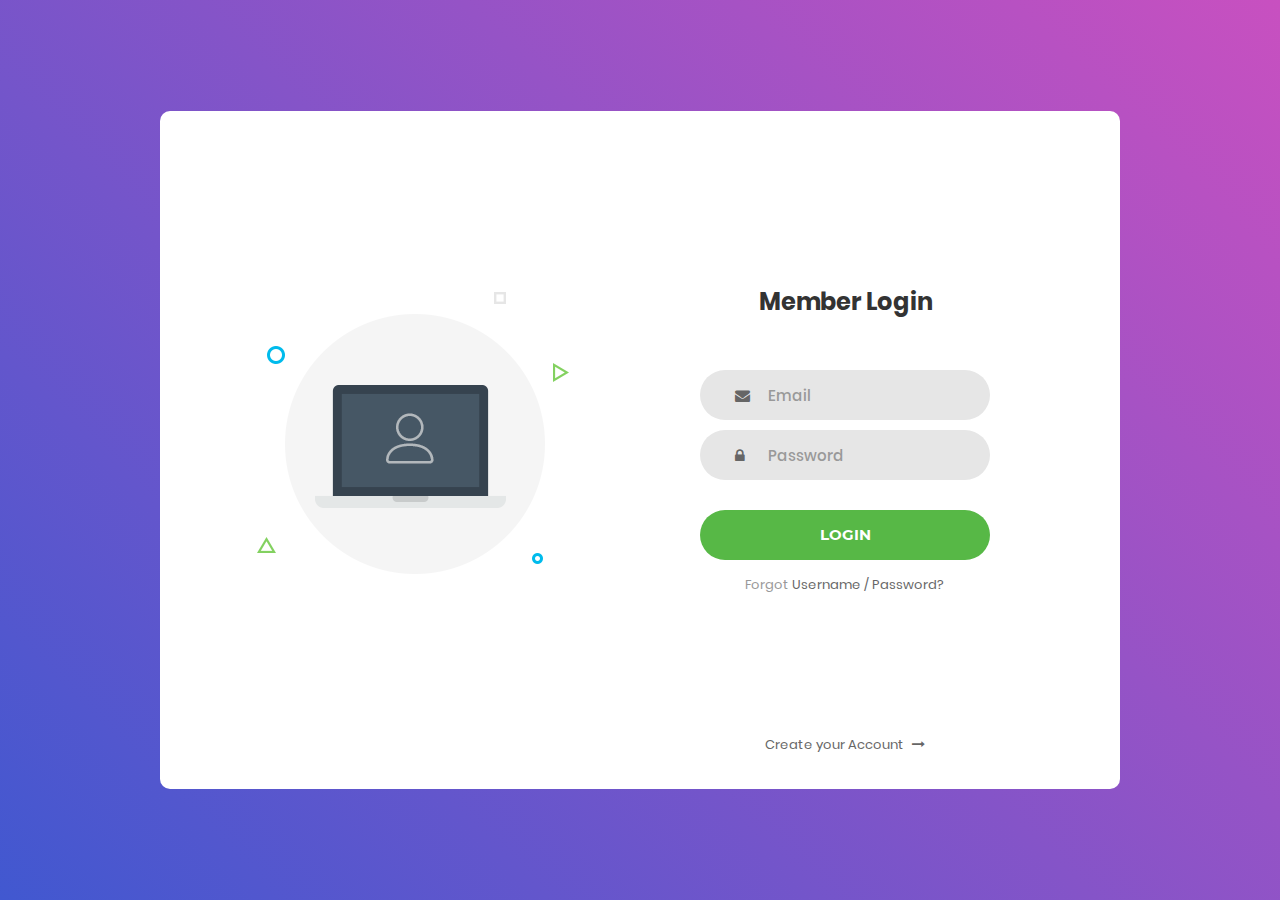
==== loginadmin/index.html @ 6010ef82 "ki ip roippppp" ====
<!DOCTYPE html>
<html lang="en">
<head>
	<title>Login V1</title>
	<meta charset="UTF-8">
	<meta name="viewport" content="width=device-width, initial-scale=1">
<!--===============================================================================================-->	
	<link rel="icon" type="image/png" href="images/icons/favicon.ico"/>
<!--===============================================================================================-->
	<link rel="stylesheet" type="text/css" href="vendor/bootstrap/css/bootstrap.min.css">
<!--===============================================================================================-->
	<link rel="stylesheet" type="text/css" href="fonts/font-awesome-4.7.0/css/font-awesome.min.css">
<!--===============================================================================================-->
	<link rel="stylesheet" type="text/css" href="vendor/animate/animate.css">
<!--===============================================================================================-->	
	<link rel="stylesheet" type="text/css" href="vendor/css-hamburgers/hamburgers.min.css">
<!--===============================================================================================-->
	<link rel="stylesheet" type="text/css" href="vendor/select2/select2.min.css">
<!--===============================================================================================-->
	<link rel="stylesheet" type="text/css" href="css/util.css">
	<link rel="stylesheet" type="text/css" href="css/main.css">
<!--===============================================================================================-->
</head>
<body>
	
	<div class="limiter">
		<div class="container-login100">
			<div class="wrap-login100">
				<div class="login100-pic js-tilt" data-tilt>
					<img src="images/img-01.png" alt="IMG">
				</div>

				<form class="login100-form validate-form">
					<span class="login100-form-title">
						Member Login
					</span>

					<div class="wrap-input100 validate-input" data-validate = "Valid email is required: ex@abc.xyz">
						<input class="input100" type="text" name="email" placeholder="Email">
						<span class="focus-input100"></span>
						<span class="symbol-input100">
							<i class="fa fa-envelope" aria-hidden="true"></i>
						</span>
					</div>

					<div class="wrap-input100 validate-input" data-validate = "Password is required">
						<input class="input100" type="password" name="pass" placeholder="Password">
						<span class="focus-input100"></span>
						<span class="symbol-input100">
							<i class="fa fa-lock" aria-hidden="true"></i>
						</span>
					</div>
					
					<div class="container-login100-form-btn">
						<button class="login100-form-btn">
							Login
						</button>
					</div>

					<div class="text-center p-t-12">
						<span class="txt1">
							Forgot
						</span>
						<a class="txt2" href="#">
							Username / Password?
						</a>
					</div>

					<div class="text-center p-t-136">
						<a class="txt2" href="#">
							Create your Account
							<i class="fa fa-long-arrow-right m-l-5" aria-hidden="true"></i>
						</a>
					</div>
				</form>
			</div>
		</div>
	</div>
	
	

	
<!--===============================================================================================-->	
	<script src="vendor/jquery/jquery-3.2.1.min.js"></script>
<!--===============================================================================================-->
	<script src="vendor/bootstrap/js/popper.js"></script>
	<script src="vendor/bootstrap/js/bootstrap.min.js"></script>
<!--===============================================================================================-->
	<script src="vendor/select2/select2.min.js"></script>
<!--===============================================================================================-->
	<script src="vendor/tilt/tilt.jquery.min.js"></script>
	<script >
		$('.js-tilt').tilt({
			scale: 1.1
		})
	</script>
<!--===============================================================================================-->
	<script src="js/main.js"></script>

</body>
</html>
---- loginadmin/vendor/css-hamburgers/hamburgers.min.css ----
/*!
 * Hamburgers
 * @description Tasty CSS-animated hamburgers
 * @author Jonathan Suh @jonsuh
 * @site https://jonsuh.com/hamburgers
 * @link https://github.com/jonsuh/hamburgers
 */.hamburger{font:inherit;display:inline-block;overflow:visible;margin:0;padding:15px;cursor:pointer;transition-timing-function:linear;transition-duration:.15s;transition-property:opacity,filter;text-transform:none;color:inherit;border:0;background-color:transparent}.hamburger:hover{opacity:.7}.hamburger-box{position:relative;display:inline-block;width:40px;height:24px}.hamburger-inner{top:50%;display:block;margin-top:-2px}.hamburger-inner,.hamburger-inner:after,.hamburger-inner:before{position:absolute;width:40px;height:4px;transition-timing-function:ease;transition-duration:.15s;transition-property:transform;border-radius:4px;background-color:#000}.hamburger-inner:after,.hamburger-inner:before{display:block;content:''}.hamburger-inner:before{top:-10px}.hamburger-inner:after{bottom:-10px}.hamburger--3dx .hamburger-box{perspective:80px}.hamburger--3dx .hamburger-inner{transition:transform .2s cubic-bezier(.645,.045,.355,1),background-color 0s cubic-bezier(.645,.045,.355,1) .1s}.hamburger--3dx .hamburger-inner:after,.hamburger--3dx .hamburger-inner:before{transition:transform 0s cubic-bezier(.645,.045,.355,1) .1s}.hamburger--3dx.is-active .hamburger-inner{transform:rotateY(180deg);background-color:transparent}.hamburger--3dx.is-active .hamburger-inner:before{transform:translate3d(0,10px,0) rotate(45deg)}.hamburger--3dx.is-active .hamburger-inner:after{transform:translate3d(0,-10px,0) rotate(-45deg)}.hamburger--3dx-r .hamburger-box{perspective:80px}.hamburger--3dx-r .hamburger-inner{transition:transform .2s cubic-bezier(.645,.045,.355,1),background-color 0s cubic-bezier(.645,.045,.355,1) .1s}.hamburger--3dx-r .hamburger-inner:after,.hamburger--3dx-r .hamburger-inner:before{transition:transform 0s cubic-bezier(.645,.045,.355,1) .1s}.hamburger--3dx-r.is-active .hamburger-inner{transform:rotateY(-180deg);background-color:transparent}.hamburger--3dx-r.is-active .hamburger-inner:before{transform:translate3d(0,10px,0) rotate(45deg)}.hamburger--3dx-r.is-active .hamburger-inner:after{transform:translate3d(0,-10px,0) rotate(-45deg)}.hamburger--3dy .hamburger-box{perspective:80px}.hamburger--3dy .hamburger-inner{transition:transform .2s cubic-bezier(.645,.045,.355,1),background-color 0s cubic-bezier(.645,.045,.355,1) .1s}.hamburger--3dy .hamburger-inner:after,.hamburger--3dy .hamburger-inner:before{transition:transform 0s cubic-bezier(.645,.045,.355,1) .1s}.hamburger--3dy.is-active .hamburger-inner{transform:rotateX(-180deg);background-color:transparent}.hamburger--3dy.is-active .hamburger-inner:before{transform:translate3d(0,10px,0) rotate(45deg)}.hamburger--3dy.is-active .hamburger-inner:after{transform:translate3d(0,-10px,0) rotate(-45deg)}.hamburger--3dy-r .hamburger-box{perspective:80px}.hamburger--3dy-r .hamburger-inner{transition:transform .2s cubic-bezier(.645,.045,.355,1),background-color 0s cubic-bezier(.645,.045,.355,1) .1s}.hamburger--3dy-r .hamburger-inner:after,.hamburger--3dy-r .hamburger-inner:before{transition:transform 0s cubic-bezier(.645,.045,.355,1) .1s}.hamburger--3dy-r.is-active .hamburger-inner{transform:rotateX(180deg);background-color:transparent}.hamburger--3dy-r.is-active .hamburger-inner:before{transform:translate3d(0,10px,0) rotate(45deg)}.hamburger--3dy-r.is-active .hamburger-inner:after{transform:translate3d(0,-10px,0) rotate(-45deg)}.hamburger--arrow.is-active .hamburger-inner:before{transform:translate3d(-8px,0,0) rotate(-45deg) scaleX(.7)}.hamburger--arrow.is-active .hamburger-inner:after{transform:translate3d(-8px,0,0) rotate(45deg) scaleX(.7)}.hamburger--arrow-r.is-active .hamburger-inner:before{transform:translate3d(8px,0,0) rotate(45deg) scaleX(.7)}.hamburger--arrow-r.is-active .hamburger-inner:after{transform:translate3d(8px,0,0) rotate(-45deg) scaleX(.7)}.hamburger--arrowalt .hamburger-inner:before{transition:top .1s ease .15s,transform .15s cubic-bezier(.165,.84,.44,1)}.hamburger--arrowalt .hamburger-inner:after{transition:bottom .1s ease .15s,transform .15s cubic-bezier(.165,.84,.44,1)}.hamburger--arrowalt.is-active .hamburger-inner:before{top:0;transition:top .1s ease,transform .15s cubic-bezier(.895,.03,.685,.22) .1s;transform:translate3d(-8px,-10px,0) rotate(-45deg) scaleX(.7)}.hamburger--arrowalt.is-active .hamburger-inner:after{bottom:0;transition:bottom .1s ease,transform .15s cubic-bezier(.895,.03,.685,.22) .1s;transform:translate3d(-8px,10px,0) rotate(45deg) scaleX(.7)}.hamburger--arrowalt-r .hamburger-inner:before{transition:top .1s ease .15s,transform .15s cubic-bezier(.165,.84,.44,1)}.hamburger--arrowalt-r .hamburger-inner:after{transition:bottom .1s ease .15s,transform .15s cubic-bezier(.165,.84,.44,1)}.hamburger--arrowalt-r.is-active .hamburger-inner:before{top:0;transition:top .1s ease,transform .15s cubic-bezier(.895,.03,.685,.22) .1s;transform:translate3d(8px,-10px,0) rotate(45deg) scaleX(.7)}.hamburger--arrowalt-r.is-active .hamburger-inner:after{bottom:0;transition:bottom .1s ease,transform .15s cubic-bezier(.895,.03,.685,.22) .1s;transform:translate3d(8px,10px,0) rotate(-45deg) scaleX(.7)}.hamburger--boring .hamburger-inner,.hamburger--boring .hamburger-inner:after,.hamburger--boring .hamburger-inner:before{transition-property:none}.hamburger--boring.is-active .hamburger-inner{transform:rotate(45deg)}.hamburger--boring.is-active .hamburger-inner:before{top:0;opacity:0}.hamburger--boring.is-active .hamburger-inner:after{bottom:0;transform:rotate(-90deg)}.hamburger--collapse .hamburger-inner{top:auto;bottom:0;transition-delay:.15s;transition-timing-function:cubic-bezier(.55,.055,.675,.19);transition-duration:.15s}.hamburger--collapse .hamburger-inner:after{top:-20px;transition:top .3s cubic-bezier(.33333,.66667,.66667,1) .3s,opacity .1s linear}.hamburger--collapse .hamburger-inner:before{transition:top .12s cubic-bezier(.33333,.66667,.66667,1) .3s,transform .15s cubic-bezier(.55,.055,.675,.19)}.hamburger--collapse.is-active .hamburger-inner{transition-delay:.32s;transition-timing-function:cubic-bezier(.215,.61,.355,1);transform:translate3d(0,-10px,0) rotate(-45deg)}.hamburger--collapse.is-active .hamburger-inner:after{top:0;transition:top .3s cubic-bezier(.33333,0,.66667,.33333),opacity .1s linear .27s;opacity:0}.hamburger--collapse.is-active .hamburger-inner:before{top:0;transition:top .12s cubic-bezier(.33333,0,.66667,.33333) .18s,transform .15s cubic-bezier(.215,.61,.355,1) .42s;transform:rotate(-90deg)}.hamburger--collapse-r .hamburger-inner{top:auto;bottom:0;transition-delay:.15s;transition-timing-function:cubic-bezier(.55,.055,.675,.19);transition-duration:.15s}.hamburger--collapse-r .hamburger-inner:after{top:-20px;transition:top .3s cubic-bezier(.33333,.66667,.66667,1) .3s,opacity .1s linear}.hamburger--collapse-r .hamburger-inner:before{transition:top .12s cubic-bezier(.33333,.66667,.66667,1) .3s,transform .15s cubic-bezier(.55,.055,.675,.19)}.hamburger--collapse-r.is-active .hamburger-inner{transition-delay:.32s;transition-timing-function:cubic-bezier(.215,.61,.355,1);transform:translate3d(0,-10px,0) rotate(45deg)}.hamburger--collapse-r.is-active .hamburger-inner:after{top:0;transition:top .3s cubic-bezier(.33333,0,.66667,.33333),opacity .1s linear .27s;opacity:0}.hamburger--collapse-r.is-active .hamburger-inner:before{top:0;transition:top .12s cubic-bezier(.33333,0,.66667,.33333) .18s,transform .15s cubic-bezier(.215,.61,.355,1) .42s;transform:rotate(90deg)}.hamburger--elastic .hamburger-inner{top:2px;transition-timing-function:cubic-bezier(.68,-.55,.265,1.55);transition-duration:.4s}.hamburger--elastic .hamburger-inner:before{top:10px;transition:opacity .15s ease .4s}.hamburger--elastic .hamburger-inner:after{top:20px;transition:transform .4s cubic-bezier(.68,-.55,.265,1.55)}.hamburger--elastic.is-active .hamburger-inner{transition-delay:.1s;transform:translate3d(0,10px,0) rotate(135deg)}.hamburger--elastic.is-active .hamburger-inner:before{transition-delay:0s;opacity:0}.hamburger--elastic.is-active .hamburger-inner:after{transition-delay:.1s;transform:translate3d(0,-20px,0) rotate(-270deg)}.hamburger--elastic-r .hamburger-inner{top:2px;transition-timing-function:cubic-bezier(.68,-.55,.265,1.55);transition-duration:.4s}.hamburger--elastic-r .hamburger-inner:before{top:10px;transition:opacity .15s ease .4s}.hamburger--elastic-r .hamburger-inner:after{top:20px;transition:transform .4s cubic-bezier(.68,-.55,.265,1.55)}.hamburger--elastic-r.is-active .hamburger-inner{transition-delay:.1s;transform:translate3d(0,10px,0) rotate(-135deg)}.hamburger--elastic-r.is-active .hamburger-inner:before{transition-delay:0s;opacity:0}.hamburger--elastic-r.is-active .hamburger-inner:after{transition-delay:.1s;transform:translate3d(0,-20px,0) rotate(270deg)}.hamburger--emphatic{overflow:hidden}.hamburger--emphatic .hamburger-inner{transition:background-color .2s ease-in .25s}.hamburger--emphatic .hamburger-inner:before{left:0;transition:transform .2s cubic-bezier(.6,.04,.98,.335),top .05s linear .2s,left .2s ease-in .25s}.hamburger--emphatic .hamburger-inner:after{top:10px;right:0;transition:transform .2s cubic-bezier(.6,.04,.98,.335),top .05s linear .2s,right .2s ease-in .25s}.hamburger--emphatic.is-active .hamburger-inner{transition-delay:0s;transition-timing-function:ease-out;background-color:transparent}.hamburger--emphatic.is-active .hamburger-inner:before{top:-80px;left:-80px;transition:left .2s ease-out,top .05s linear .2s,transform .2s cubic-bezier(.075,.82,.165,1) .25s;transform:translate3d(80px,80px,0) rotate(45deg)}.hamburger--emphatic.is-active .hamburger-inner:after{top:-80px;right:-80px;transition:right .2s ease-out,top .05s linear .2s,transform .2s cubic-bezier(.075,.82,.165,1) .25s;transform:translate3d(-80px,80px,0) rotate(-45deg)}.hamburger--emphatic-r{overflow:hidden}.hamburger--emphatic-r .hamburger-inner{transition:background-color .2s ease-in .25s}.hamburger--emphatic-r .hamburger-inner:before{left:0;transition:transform .2s cubic-bezier(.6,.04,.98,.335),top .05s linear .2s,left .2s ease-in .25s}.hamburger--emphatic-r .hamburger-inner:after{top:10px;right:0;transition:transform .2s cubic-bezier(.6,.04,.98,.335),top .05s linear .2s,right .2s ease-in .25s}.hamburger--emphatic-r.is-active .hamburger-inner{transition-delay:0s;transition-timing-function:ease-out;background-color:transparent}.hamburger--emphatic-r.is-active .hamburger-inner:before{top:80px;left:-80px;transition:left .2s ease-out,top .05s linear .2s,transform .2s cubic-bezier(.075,.82,.165,1) .25s;transform:translate3d(80px,-80px,0) rotate(-45deg)}.hamburger--emphatic-r.is-active .hamburger-inner:after{top:80px;right:-80px;transition:right .2s ease-out,top .05s linear .2s,transform .2s cubic-bezier(.075,.82,.165,1) .25s;transform:translate3d(-80px,-80px,0) rotate(45deg)}.hamburger--slider .hamburger-inner{top:2px}.hamburger--slider .hamburger-inner:before{top:10px;transition-timing-function:ease;transition-duration:.2s;transition-property:transform,opacity}.hamburger--slider .hamburger-inner:after{top:20px}.hamburger--slider.is-active .hamburger-inner{transform:translate3d(0,10px,0) rotate(45deg)}.hamburger--slider.is-active .hamburger-inner:before{transform:rotate(-45deg) translate3d(-5.71429px,-6px,0);opacity:0}.hamburger--slider.is-active .hamburger-inner:after{transform:translate3d(0,-20px,0) rotate(-90deg)}.hamburger--slider-r .hamburger-inner{top:2px}.hamburger--slider-r .hamburger-inner:before{top:10px;transition-timing-function:ease;transition-duration:.2s;transition-property:transform,opacity}.hamburger--slider-r .hamburger-inner:after{top:20px}.hamburger--slider-r.is-active .hamburger-inner{transform:translate3d(0,10px,0) rotate(-45deg)}.hamburger--slider-r.is-active .hamburger-inner:before{transform:rotate(45deg) translate3d(5.71429px,-6px,0);opacity:0}.hamburger--slider-r.is-active .hamburger-inner:after{transform:translate3d(0,-20px,0) rotate(90deg)}.hamburger--spring .hamburger-inner{top:2px;transition:background-color 0s linear .15s}.hamburger--spring .hamburger-inner:before{top:10px;transition:top .12s cubic-bezier(.33333,.66667,.66667,1) .3s,transform .15s cubic-bezier(.55,.055,.675,.19)}.hamburger--spring .hamburger-inner:after{top:20px;transition:top .3s cubic-bezier(.33333,.66667,.66667,1) .3s,transform .15s cubic-bezier(.55,.055,.675,.19)}.hamburger--spring.is-active .hamburger-inner{transition-delay:.32s;background-color:transparent}.hamburger--spring.is-active .hamburger-inner:before{top:0;transition:top .12s cubic-bezier(.33333,0,.66667,.33333) .18s,transform .15s cubic-bezier(.215,.61,.355,1) .32s;transform:translate3d(0,10px,0) rotate(45deg)}.hamburger--spring.is-active .hamburger-inner:after{top:0;transition:top .3s cubic-bezier(.33333,0,.66667,.33333),transform .15s cubic-bezier(.215,.61,.355,1) .32s;transform:translate3d(0,10px,0) rotate(-45deg)}.hamburger--spring-r .hamburger-inner{top:auto;bottom:0;transition-delay:0s;transition-timing-function:cubic-bezier(.55,.055,.675,.19);transition-duration:.15s}.hamburger--spring-r .hamburger-inner:after{top:-20px;transition:top .3s cubic-bezier(.33333,.66667,.66667,1) .3s,opacity 0s linear}.hamburger--spring-r .hamburger-inner:before{transition:top .12s cubic-bezier(.33333,.66667,.66667,1) .3s,transform .15s cubic-bezier(.55,.055,.675,.19)}.hamburger--spring-r.is-active .hamburger-inner{transition-delay:.32s;transition-timing-function:cubic-bezier(.215,.61,.355,1);transform:translate3d(0,-10px,0) rotate(-45deg)}.hamburger--spring-r.is-active .hamburger-inner:after{top:0;transition:top .3s cubic-bezier(.33333,0,.66667,.33333),opacity 0s linear .32s;opacity:0}.hamburger--spring-r.is-active .hamburger-inner:before{top:0;transition:top .12s cubic-bezier(.33333,0,.66667,.33333) .18s,transform .15s cubic-bezier(.215,.61,.355,1) .32s;transform:rotate(90deg)}.hamburger--stand .hamburger-inner{transition:transform .1s cubic-bezier(.55,.055,.675,.19) .22s,background-color 0s linear .1s}.hamburger--stand .hamburger-inner:before{transition:top .1s ease-in .1s,transform .1s cubic-bezier(.55,.055,.675,.19) 0s}.hamburger--stand .hamburger-inner:after{transition:bottom .1s ease-in .1s,transform .1s cubic-bezier(.55,.055,.675,.19) 0s}.hamburger--stand.is-active .hamburger-inner{transition:transform .1s cubic-bezier(.215,.61,.355,1) 0s,background-color 0s linear .22s;transform:rotate(90deg);background-color:transparent}.hamburger--stand.is-active .hamburger-inner:before{top:0;transition:top .1s ease-out .12s,transform .1s cubic-bezier(.215,.61,.355,1) .22s;transform:rotate(-45deg)}.hamburger--stand.is-active .hamburger-inner:after{bottom:0;transition:bottom .1s ease-out .12s,transform .1s cubic-bezier(.215,.61,.355,1) .22s;transform:rotate(45deg)}.hamburger--stand-r .hamburger-inner{transition:transform .1s cubic-bezier(.55,.055,.675,.19) .22s,background-color 0s linear .1s}.hamburger--stand-r .hamburger-inner:before{transition:top .1s ease-in .1s,transform .1s cubic-bezier(.55,.055,.675,.19) 0s}.hamburger--stand-r .hamburger-inner:after{transition:bottom .1s ease-in .1s,transform .1s cubic-bezier(.55,.055,.675,.19) 0s}.hamburger--stand-r.is-active .hamburger-inner{transition:transform .1s cubic-bezier(.215,.61,.355,1) 0s,background-color 0s linear .22s;transform:rotate(-90deg);background-color:transparent}.hamburger--stand-r.is-active .hamburger-inner:before{top:0;transition:top .1s ease-out .12s,transform .1s cubic-bezier(.215,.61,.355,1) .22s;transform:rotate(-45deg)}.hamburger--stand-r.is-active .hamburger-inner:after{bottom:0;transition:bottom .1s ease-out .12s,transform .1s cubic-bezier(.215,.61,.355,1) .22s;transform:rotate(45deg)}.hamburger--spin .hamburger-inner{transition-timing-function:cubic-bezier(.55,.055,.675,.19);transition-duration:.3s}.hamburger--spin .hamburger-inner:before{transition:top .1s ease-in .34s,opacity .1s ease-in}.hamburger--spin .hamburger-inner:after{transition:bottom .1s ease-in .34s,transform .3s cubic-bezier(.55,.055,.675,.19)}.hamburger--spin.is-active .hamburger-inner{transition-delay:.14s;transition-timing-function:cubic-bezier(.215,.61,.355,1);transform:rotate(225deg)}.hamburger--spin.is-active .hamburger-inner:before{top:0;transition:top .1s ease-out,opacity .1s ease-out .14s;opacity:0}.hamburger--spin.is-active .hamburger-inner:after{bottom:0;transition:bottom .1s ease-out,transform .3s cubic-bezier(.215,.61,.355,1) .14s;transform:rotate(-90deg)}.hamburger--spin-r .hamburger-inner{transition-timing-function:cubic-bezier(.55,.055,.675,.19);transition-duration:.3s}.hamburger--spin-r .hamburger-inner:before{transition:top .1s ease-in .34s,opacity .1s ease-in}.hamburger--spin-r .hamburger-inner:after{transition:bottom .1s ease-in .34s,transform .3s cubic-bezier(.55,.055,.675,.19)}.hamburger--spin-r.is-active .hamburger-inner{transition-delay:.14s;transition-timing-function:cubic-bezier(.215,.61,.355,1);transform:rotate(-225deg)}.hamburger--spin-r.is-active .hamburger-inner:before{top:0;transition:top .1s ease-out,opacity .1s ease-out .14s;opacity:0}.hamburger--spin-r.is-active .hamburger-inner:after{bottom:0;transition:bottom .1s ease-out,transform .3s cubic-bezier(.215,.61,.355,1) .14s;transform:rotate(90deg)}.hamburger--squeeze .hamburger-inner{transition-timing-function:cubic-bezier(.55,.055,.675,.19);transition-duration:.1s}.hamburger--squeeze .hamburger-inner:before{transition:top .1s ease .14s,opacity .1s ease}.hamburger--squeeze .hamburger-inner:after{transition:bottom .1s ease .14s,transform .1s cubic-bezier(.55,.055,.675,.19)}.hamburger--squeeze.is-active .hamburger-inner{transition-delay:.14s;transition-timing-function:cubic-bezier(.215,.61,.355,1);transform:rotate(45deg)}.hamburger--squeeze.is-active .hamburger-inner:before{top:0;transition:top .1s ease,opacity .1s ease .14s;opacity:0}.hamburger--squeeze.is-active .hamburger-inner:after{bottom:0;transition:bottom .1s ease,transform .1s cubic-bezier(.215,.61,.355,1) .14s;transform:rotate(-90deg)}.hamburger--vortex .hamburger-inner{transition-timing-function:cubic-bezier(.19,1,.22,1);transition-duration:.3s}.hamburger--vortex .hamburger-inner:after,.hamburger--vortex .hamburger-inner:before{transition-delay:.1s;transition-timing-function:linear;transition-duration:0s}.hamburger--vortex .hamburger-inner:before{transition-property:top,opacity}.hamburger--vortex .hamburger-inner:after{transition-property:bottom,transform}.hamburger--vortex.is-active .hamburger-inner{transition-timing-function:cubic-bezier(.19,1,.22,1);transform:rotate(765deg)}.hamburger--vortex.is-active .hamburger-inner:after,.hamburger--vortex.is-active .hamburger-inner:before{transition-delay:0s}.hamburger--vortex.is-active .hamburger-inner:before{top:0;opacity:0}.hamburger--vortex.is-active .hamburger-inner:after{bottom:0;transform:rotate(90deg)}.hamburger--vortex-r .hamburger-inner{transition-timing-function:cubic-bezier(.19,1,.22,1);transition-duration:.3s}.hamburger--vortex-r .hamburger-inner:after,.hamburger--vortex-r .hamburger-inner:before{transition-delay:.1s;transition-timing-function:linear;transition-duration:0s}.hamburger--vortex-r .hamburger-inner:before{transition-property:top,opacity}.hamburger--vortex-r .hamburger-inner:after{transition-property:bottom,transform}.hamburger--vortex-r.is-active .hamburger-inner{transition-timing-function:cubic-bezier(.19,1,.22,1);transform:rotate(-765deg)}.hamburger--vortex-r.is-active .hamburger-inner:after,.hamburger--vortex-r.is-active .hamburger-inner:before{transition-delay:0s}.hamburger--vortex-r.is-active .hamburger-inner:before{top:0;opacity:0}.hamburger--vortex-r.is-active .hamburger-inner:after{bottom:0;transform:rotate(-90deg)}
---- loginadmin/css/util.css ----
/*[ FONT SIZE ]
///////////////////////////////////////////////////////////
*/
.fs-1 {font-size: 1px;}
.fs-2 {font-size: 2px;}
.fs-3 {font-size: 3px;}
.fs-4 {font-size: 4px;}
.fs-5 {font-size: 5px;}
.fs-6 {font-size: 6px;}
.fs-7 {font-size: 7px;}
.fs-8 {font-size: 8px;}
.fs-9 {font-size: 9px;}
.fs-10 {font-size: 10px;}
.fs-11 {font-size: 11px;}
.fs-12 {font-size: 12px;}
.fs-13 {font-size: 13px;}
.fs-14 {font-size: 14px;}
.fs-15 {font-size: 15px;}
.fs-16 {font-size: 16px;}
.fs-17 {font-size: 17px;}
.fs-18 {font-size: 18px;}
.fs-19 {font-size: 19px;}
.fs-20 {font-size: 20px;}
.fs-21 {font-size: 21px;}
.fs-22 {font-size: 22px;}
.fs-23 {font-size: 23px;}
.fs-24 {font-size: 24px;}
.fs-25 {font-size: 25px;}
.fs-26 {font-size: 26px;}
.fs-27 {font-size: 27px;}
.fs-28 {font-size: 28px;}
.fs-29 {font-size: 29px;}
.fs-30 {font-size: 30px;}
.fs-31 {font-size: 31px;}
.fs-32 {font-size: 32px;}
.fs-33 {font-size: 33px;}
.fs-34 {font-size: 34px;}
.fs-35 {font-size: 35px;}
.fs-36 {font-size: 36px;}
.fs-37 {font-size: 37px;}
.fs-38 {font-size: 38px;}
.fs-39 {font-size: 39px;}
.fs-40 {font-size: 40px;}
.fs-41 {font-size: 41px;}
.fs-42 {font-size: 42px;}
.fs-43 {font-size: 43px;}
.fs-44 {font-size: 44px;}
.fs-45 {font-size: 45px;}
.fs-46 {font-size: 46px;}
.fs-47 {font-size: 47px;}
.fs-48 {font-size: 48px;}
.fs-49 {font-size: 49px;}
.fs-50 {font-size: 50px;}
.fs-51 {font-size: 51px;}
.fs-52 {font-size: 52px;}
.fs-53 {font-size: 53px;}
.fs-54 {font-size: 54px;}
.fs-55 {font-size: 55px;}
.fs-56 {font-size: 56px;}
.fs-57 {font-size: 57px;}
.fs-58 {font-size: 58px;}
.fs-59 {font-size: 59px;}
.fs-60 {font-size: 60px;}
.fs-61 {font-size: 61px;}
.fs-62 {font-size: 62px;}
.fs-63 {font-size: 63px;}
.fs-64 {font-size: 64px;}
.fs-65 {font-size: 65px;}
.fs-66 {font-size: 66px;}
.fs-67 {font-size: 67px;}
.fs-68 {font-size: 68px;}
.fs-69 {font-size: 69px;}
.fs-70 {font-size: 70px;}
.fs-71 {font-size: 71px;}
.fs-72 {font-size: 72px;}
.fs-73 {font-size: 73px;}
.fs-74 {font-size: 74px;}
.fs-75 {font-size: 75px;}
.fs-76 {font-size: 76px;}
.fs-77 {font-size: 77px;}
.fs-78 {font-size: 78px;}
.fs-79 {font-size: 79px;}
.fs-80 {font-size: 80px;}
.fs-81 {font-size: 81px;}
.fs-82 {font-size: 82px;}
.fs-83 {font-size: 83px;}
.fs-84 {font-size: 84px;}
.fs-85 {font-size: 85px;}
.fs-86 {font-size: 86px;}
.fs-87 {font-size: 87px;}
.fs-88 {font-size: 88px;}
.fs-89 {font-size: 89px;}
.fs-90 {font-size: 90px;}
.fs-91 {font-size: 91px;}
.fs-92 {font-size: 92px;}
.fs-93 {font-size: 93px;}
.fs-94 {font-size: 94px;}
.fs-95 {font-size: 95px;}
.fs-96 {font-size: 96px;}
.fs-97 {font-size: 97px;}
.fs-98 {font-size: 98px;}
.fs-99 {font-size: 99px;}
.fs-100 {font-size: 100px;}
.fs-101 {font-size: 101px;}
.fs-102 {font-size: 102px;}
.fs-103 {font-size: 103px;}
.fs-104 {font-size: 104px;}
.fs-105 {font-size: 105px;}
.fs-106 {font-size: 106px;}
.fs-107 {font-size: 107px;}
.fs-108 {font-size: 108px;}
.fs-109 {font-size: 109px;}
.fs-110 {font-size: 110px;}
.fs-111 {font-size: 111px;}
.fs-112 {font-size: 112px;}
.fs-113 {font-size: 113px;}
.fs-114 {font-size: 114px;}
.fs-115 {font-size: 115px;}
.fs-116 {font-size: 116px;}
.fs-117 {font-size: 117px;}
.fs-118 {font-size: 118px;}
.fs-119 {font-size: 119px;}
.fs-120 {font-size: 120px;}
.fs-121 {font-size: 121px;}
.fs-122 {font-size: 122px;}
.fs-123 {font-size: 123px;}
.fs-124 {font-size: 124px;}
.fs-125 {font-size: 125px;}
.fs-126 {font-size: 126px;}
.fs-127 {font-size: 127px;}
.fs-128 {font-size: 128px;}
.fs-129 {font-size: 129px;}
.fs-130 {font-size: 130px;}
.fs-131 {font-size: 131px;}
.fs-132 {font-size: 132px;}
.fs-133 {font-size: 133px;}
.fs-134 {font-size: 134px;}
.fs-135 {font-size: 135px;}
.fs-136 {font-size: 136px;}
.fs-137 {font-size: 137px;}
.fs-138 {font-size: 138px;}
.fs-139 {font-size: 139px;}
.fs-140 {font-size: 140px;}
.fs-141 {font-size: 141px;}
.fs-142 {font-size: 142px;}
.fs-143 {font-size: 143px;}
.fs-144 {font-size: 144px;}
.fs-145 {font-size: 145px;}
.fs-146 {font-size: 146px;}
.fs-147 {font-size: 147px;}
.fs-148 {font-size: 148px;}
.fs-149 {font-size: 149px;}
.fs-150 {font-size: 150px;}
.fs-151 {font-size: 151px;}
.fs-152 {font-size: 152px;}
.fs-153 {font-size: 153px;}
.fs-154 {font-size: 154px;}
.fs-155 {font-size: 155px;}
.fs-156 {font-size: 156px;}
.fs-157 {font-size: 157px;}
.fs-158 {font-size: 158px;}
.fs-159 {font-size: 159px;}
.fs-160 {font-size: 160px;}
.fs-161 {font-size: 161px;}
.fs-162 {font-size: 162px;}
.fs-163 {font-size: 163px;}
.fs-164 {font-size: 164px;}
.fs-165 {font-size: 165px;}
.fs-166 {font-size: 166px;}
.fs-167 {font-size: 167px;}
.fs-168 {font-size: 168px;}
.fs-169 {font-size: 169px;}
.fs-170 {font-size: 170px;}
.fs-171 {font-size: 171px;}
.fs-172 {font-size: 172px;}
.fs-173 {font-size: 173px;}
.fs-174 {font-size: 174px;}
.fs-175 {font-size: 175px;}
.fs-176 {font-size: 176px;}
.fs-177 {font-size: 177px;}
.fs-178 {font-size: 178px;}
.fs-179 {font-size: 179px;}
.fs-180 {font-size: 180px;}
.fs-181 {font-size: 181px;}
.fs-182 {font-size: 182px;}
.fs-183 {font-size: 183px;}
.fs-184 {font-size: 184px;}
.fs-185 {font-size: 185px;}
.fs-186 {font-size: 186px;}
.fs-187 {font-size: 187px;}
.fs-188 {font-size: 188px;}
.fs-189 {font-size: 189px;}
.fs-190 {font-size: 190px;}
.fs-191 {font-size: 191px;}
.fs-192 {font-size: 192px;}
.fs-193 {font-size: 193px;}
.fs-194 {font-size: 194px;}
.fs-195 {font-size: 195px;}
.fs-196 {font-size: 196px;}
.fs-197 {font-size: 197px;}
.fs-198 {font-size: 198px;}
.fs-199 {font-size: 199px;}
.fs-200 {font-size: 200px;}

/*[ PADDING ]
///////////////////////////////////////////////////////////
*/
.p-t-0 {padding-top: 0px;}
.p-t-1 {padding-top: 1px;}
.p-t-2 {padding-top: 2px;}
.p-t-3 {padding-top: 3px;}
.p-t-4 {padding-top: 4px;}
.p-t-5 {padding-top: 5px;}
.p-t-6 {padding-top: 6px;}
.p-t-7 {padding-top: 7px;}
.p-t-8 {padding-top: 8px;}
.p-t-9 {padding-top: 9px;}
.p-t-10 {padding-top: 10px;}
.p-t-11 {padding-top: 11px;}
.p-t-12 {padding-top: 12px;}
.p-t-13 {padding-top: 13px;}
.p-t-14 {padding-top: 14px;}
.p-t-15 {padding-top: 15px;}
.p-t-16 {padding-top: 16px;}
.p-t-17 {padding-top: 17px;}
.p-t-18 {padding-top: 18px;}
.p-t-19 {padding-top: 19px;}
.p-t-20 {padding-top: 20px;}
.p-t-21 {padding-top: 21px;}
.p-t-22 {padding-top: 22px;}
.p-t-23 {padding-top: 23px;}
.p-t-24 {padding-top: 24px;}
.p-t-25 {padding-top: 25px;}
.p-t-26 {padding-top: 26px;}
.p-t-27 {padding-top: 27px;}
.p-t-28 {padding-top: 28px;}
.p-t-29 {padding-top: 29px;}
.p-t-30 {padding-top: 30px;}
.p-t-31 {padding-top: 31px;}
.p-t-32 {padding-top: 32px;}
.p-t-33 {padding-top: 33px;}
.p-t-34 {padding-top: 34px;}
.p-t-35 {padding-top: 35px;}
.p-t-36 {padding-top: 36px;}
.p-t-37 {padding-top: 37px;}
.p-t-38 {padding-top: 38px;}
.p-t-39 {padding-top: 39px;}
.p-t-40 {padding-top: 40px;}
.p-t-41 {padding-top: 41px;}
.p-t-42 {padding-top: 42px;}
.p-t-43 {padding-top: 43px;}
.p-t-44 {padding-top: 44px;}
.p-t-45 {padding-top: 45px;}
.p-t-46 {padding-top: 46px;}
.p-t-47 {padding-top: 47px;}
.p-t-48 {padding-top: 48px;}
.p-t-49 {padding-top: 49px;}
.p-t-50 {padding-top: 50px;}
.p-t-51 {padding-top: 51px;}
.p-t-52 {padding-top: 52px;}
.p-t-53 {padding-top: 53px;}
.p-t-54 {padding-top: 54px;}
.p-t-55 {padding-top: 55px;}
.p-t-56 {padding-top: 56px;}
.p-t-57 {padding-top: 57px;}
.p-t-58 {padding-top: 58px;}
.p-t-59 {padding-top: 59px;}
.p-t-60 {padding-top: 60px;}
.p-t-61 {padding-top: 61px;}
.p-t-62 {padding-top: 62px;}
.p-t-63 {padding-top: 63px;}
.p-t-64 {padding-top: 64px;}
.p-t-65 {padding-top: 65px;}
.p-t-66 {padding-top: 66px;}
.p-t-67 {padding-top: 67px;}
.p-t-68 {padding-top: 68px;}
.p-t-69 {padding-top: 69px;}
.p-t-70 {padding-top: 70px;}
.p-t-71 {padding-top: 71px;}
.p-t-72 {padding-top: 72px;}
.p-t-73 {padding-top: 73px;}
.p-t-74 {padding-top: 74px;}
.p-t-75 {padding-top: 75px;}
.p-t-76 {padding-top: 76px;}
.p-t-77 {padding-top: 77px;}
.p-t-78 {padding-top: 78px;}
.p-t-79 {padding-top: 79px;}
.p-t-80 {padding-top: 80px;}
.p-t-81 {padding-top: 81px;}
.p-t-82 {padding-top: 82px;}
.p-t-83 {padding-top: 83px;}
.p-t-84 {padding-top: 84px;}
.p-t-85 {padding-top: 85px;}
.p-t-86 {padding-top: 86px;}
.p-t-87 {padding-top: 87px;}
.p-t-88 {padding-top: 88px;}
.p-t-89 {padding-top: 89px;}
.p-t-90 {padding-top: 90px;}
.p-t-91 {padding-top: 91px;}
.p-t-92 {padding-top: 92px;}
.p-t-93 {padding-top: 93px;}
.p-t-94 {padding-top: 94px;}
.p-t-95 {padding-top: 95px;}
.p-t-96 {padding-top: 96px;}
.p-t-97 {padding-top: 97px;}
.p-t-98 {padding-top: 98px;}
.p-t-99 {padding-top: 99px;}
.p-t-100 {padding-top: 100px;}
.p-t-101 {padding-top: 101px;}
.p-t-102 {padding-top: 102px;}
.p-t-103 {padding-top: 103px;}
.p-t-104 {padding-top: 104px;}
.p-t-105 {padding-top: 105px;}
.p-t-106 {padding-top: 106px;}
.p-t-107 {padding-top: 107px;}
.p-t-108 {padding-top: 108px;}
.p-t-109 {padding-top: 109px;}
.p-t-110 {padding-top: 110px;}
.p-t-111 {padding-top: 111px;}
.p-t-112 {padding-top: 112px;}
.p-t-113 {padding-top: 113px;}
.p-t-114 {padding-top: 114px;}
.p-t-115 {padding-top: 115px;}
.p-t-116 {padding-top: 116px;}
.p-t-117 {padding-top: 117px;}
.p-t-118 {padding-top: 118px;}
.p-t-119 {padding-top: 119px;}
.p-t-120 {padding-top: 120px;}
.p-t-121 {padding-top: 121px;}
.p-t-122 {padding-top: 122px;}
.p-t-123 {padding-top: 123px;}
.p-t-124 {padding-top: 124px;}
.p-t-125 {padding-top: 125px;}
.p-t-126 {padding-top: 126px;}
.p-t-127 {padding-top: 127px;}
.p-t-128 {padding-top: 128px;}
.p-t-129 {padding-top: 129px;}
.p-t-130 {padding-top: 130px;}
.p-t-131 {padding-top: 131px;}
.p-t-132 {padding-top: 132px;}
.p-t-133 {padding-top: 133px;}
.p-t-134 {padding-top: 134px;}
.p-t-135 {padding-top: 135px;}
.p-t-136 {padding-top: 136px;}
.p-t-137 {padding-top: 137px;}
.p-t-138 {padding-top: 138px;}
.p-t-139 {padding-top: 139px;}
.p-t-140 {padding-top: 140px;}
.p-t-141 {padding-top: 141px;}
.p-t-142 {padding-top: 142px;}
.p-t-143 {padding-top: 143px;}
.p-t-144 {padding-top: 144px;}
.p-t-145 {padding-top: 145px;}
.p-t-146 {padding-top: 146px;}
.p-t-147 {padding-top: 147px;}
.p-t-148 {padding-top: 148px;}
.p-t-149 {padding-top: 149px;}
.p-t-150 {padding-top: 150px;}
.p-t-151 {padding-top: 151px;}
.p-t-152 {padding-top: 152px;}
.p-t-153 {padding-top: 153px;}
.p-t-154 {padding-top: 154px;}
.p-t-155 {padding-top: 155px;}
.p-t-156 {padding-top: 156px;}
.p-t-157 {padding-top: 157px;}
.p-t-158 {padding-top: 158px;}
.p-t-159 {padding-top: 159px;}
.p-t-160 {padding-top: 160px;}
.p-t-161 {padding-top: 161px;}
.p-t-162 {padding-top: 162px;}
.p-t-163 {padding-top: 163px;}
.p-t-164 {padding-top: 164px;}
.p-t-165 {padding-top: 165px;}
.p-t-166 {padding-top: 166px;}
.p-t-167 {padding-top: 167px;}
.p-t-168 {padding-top: 168px;}
.p-t-169 {padding-top: 169px;}
.p-t-170 {padding-top: 170px;}
.p-t-171 {padding-top: 171px;}
.p-t-172 {padding-top: 172px;}
.p-t-173 {padding-top: 173px;}
.p-t-174 {padding-top: 174px;}
.p-t-175 {padding-top: 175px;}
.p-t-176 {padding-top: 176px;}
.p-t-177 {padding-top: 177px;}
.p-t-178 {padding-top: 178px;}
.p-t-179 {padding-top: 179px;}
.p-t-180 {padding-top: 180px;}
.p-t-181 {padding-top: 181px;}
.p-t-182 {padding-top: 182px;}
.p-t-183 {padding-top: 183px;}
.p-t-184 {padding-top: 184px;}
.p-t-185 {padding-top: 185px;}
.p-t-186 {padding-top: 186px;}
.p-t-187 {padding-top: 187px;}
.p-t-188 {padding-top: 188px;}
.p-t-189 {padding-top: 189px;}
.p-t-190 {padding-top: 190px;}
.p-t-191 {padding-top: 191px;}
.p-t-192 {padding-top: 192px;}
.p-t-193 {padding-top: 193px;}
.p-t-194 {padding-top: 194px;}
.p-t-195 {padding-top: 195px;}
.p-t-196 {padding-top: 196px;}
.p-t-197 {padding-top: 197px;}
.p-t-198 {padding-top: 198px;}
.p-t-199 {padding-top: 199px;}
.p-t-200 {padding-top: 200px;}
.p-t-201 {padding-top: 201px;}
.p-t-202 {padding-top: 202px;}
.p-t-203 {padding-top: 203px;}
.p-t-204 {padding-top: 204px;}
.p-t-205 {padding-top: 205px;}
.p-t-206 {padding-top: 206px;}
.p-t-207 {padding-top: 207px;}
.p-t-208 {padding-top: 208px;}
.p-t-209 {padding-top: 209px;}
.p-t-210 {padding-top: 210px;}
.p-t-211 {padding-top: 211px;}
.p-t-212 {padding-top: 212px;}
.p-t-213 {padding-top: 213px;}
.p-t-214 {padding-top: 214px;}
.p-t-215 {padding-top: 215px;}
.p-t-216 {padding-top: 216px;}
.p-t-217 {padding-top: 217px;}
.p-t-218 {padding-top: 218px;}
.p-t-219 {padding-top: 219px;}
.p-t-220 {padding-top: 220px;}
.p-t-221 {padding-top: 221px;}
.p-t-222 {padding-top: 222px;}
.p-t-223 {padding-top: 223px;}
.p-t-224 {padding-top: 224px;}
.p-t-225 {padding-top: 225px;}
.p-t-226 {padding-top: 226px;}
.p-t-227 {padding-top: 227px;}
.p-t-228 {padding-top: 228px;}
.p-t-229 {padding-top: 229px;}
.p-t-230 {padding-top: 230px;}
.p-t-231 {padding-top: 231px;}
.p-t-232 {padding-top: 232px;}
.p-t-233 {padding-top: 233px;}
.p-t-234 {padding-top: 234px;}
.p-t-235 {padding-top: 235px;}
.p-t-236 {padding-top: 236px;}
.p-t-237 {padding-top: 237px;}
.p-t-238 {padding-top: 238px;}
.p-t-239 {padding-top: 239px;}
.p-t-240 {padding-top: 240px;}
.p-t-241 {padding-top: 241px;}
.p-t-242 {padding-top: 242px;}
.p-t-243 {padding-top: 243px;}
.p-t-244 {padding-top: 244px;}
.p-t-245 {padding-top: 245px;}
.p-t-246 {padding-top: 246px;}
.p-t-247 {padding-top: 247px;}
.p-t-248 {padding-top: 248px;}
.p-t-249 {padding-top: 249px;}
.p-t-250 {padding-top: 250px;}
.p-b-0 {padding-bottom: 0px;}
.p-b-1 {padding-bottom: 1px;}
.p-b-2 {padding-bottom: 2px;}
.p-b-3 {padding-bottom: 3px;}
.p-b-4 {padding-bottom: 4px;}
.p-b-5 {padding-bottom: 5px;}
.p-b-6 {padding-bottom: 6px;}
.p-b-7 {padding-bottom: 7px;}
.p-b-8 {padding-bottom: 8px;}
.p-b-9 {padding-bottom: 9px;}
.p-b-10 {padding-bottom: 10px;}
.p-b-11 {padding-bottom: 11px;}
.p-b-12 {padding-bottom: 12px;}
.p-b-13 {padding-bottom: 13px;}
.p-b-14 {padding-bottom: 14px;}
.p-b-15 {padding-bottom: 15px;}
.p-b-16 {padding-bottom: 16px;}
.p-b-17 {padding-bottom: 17px;}
.p-b-18 {padding-bottom: 18px;}
.p-b-19 {padding-bottom: 19px;}
.p-b-20 {padding-bottom: 20px;}
.p-b-21 {padding-bottom: 21px;}
.p-b-22 {padding-bottom: 22px;}
.p-b-23 {padding-bottom: 23px;}
.p-b-24 {padding-bottom: 24px;}
.p-b-25 {padding-bottom: 25px;}
.p-b-26 {padding-bottom: 26px;}
.p-b-27 {padding-bottom: 27px;}
.p-b-28 {padding-bottom: 28px;}
.p-b-29 {padding-bottom: 29px;}
.p-b-30 {padding-bottom: 30px;}
.p-b-31 {padding-bottom: 31px;}
.p-b-32 {padding-bottom: 32px;}
.p-b-33 {padding-bottom: 33px;}
.p-b-34 {padding-bottom: 34px;}
.p-b-35 {padding-bottom: 35px;}
.p-b-36 {padding-bottom: 36px;}
.p-b-37 {padding-bottom: 37px;}
.p-b-38 {padding-bottom: 38px;}
.p-b-39 {padding-bottom: 39px;}
.p-b-40 {padding-bottom: 40px;}
.p-b-41 {padding-bottom: 41px;}
.p-b-42 {padding-bottom: 42px;}
.p-b-43 {padding-bottom: 43px;}
.p-b-44 {padding-bottom: 44px;}
.p-b-45 {padding-bottom: 45px;}
.p-b-46 {padding-bottom: 46px;}
.p-b-47 {padding-bottom: 47px;}
.p-b-48 {padding-bottom: 48px;}
.p-b-49 {padding-bottom: 49px;}
.p-b-50 {padding-bottom: 50px;}
.p-b-51 {padding-bottom: 51px;}
.p-b-52 {padding-bottom: 52px;}
.p-b-53 {padding-bottom: 53px;}
.p-b-54 {padding-bottom: 54px;}
.p-b-55 {padding-bottom: 55px;}
.p-b-56 {padding-bottom: 56px;}
.p-b-57 {padding-bottom: 57px;}
.p-b-58 {padding-bottom: 58px;}
.p-b-59 {padding-bottom: 59px;}
.p-b-60 {padding-bottom: 60px;}
.p-b-61 {padding-bottom: 61px;}
.p-b-62 {padding-bottom: 62px;}
.p-b-63 {padding-bottom: 63px;}
.p-b-64 {padding-bottom: 64px;}
.p-b-65 {padding-bottom: 65px;}
.p-b-66 {padding-bottom: 66px;}
.p-b-67 {padding-bottom: 67px;}
.p-b-68 {padding-bottom: 68px;}
.p-b-69 {padding-bottom: 69px;}
.p-b-70 {padding-bottom: 70px;}
.p-b-71 {padding-bottom: 71px;}
.p-b-72 {padding-bottom: 72px;}
.p-b-73 {padding-bottom: 73px;}
.p-b-74 {padding-bottom: 74px;}
.p-b-75 {padding-bottom: 75px;}
.p-b-76 {padding-bottom: 76px;}
.p-b-77 {padding-bottom: 77px;}
.p-b-78 {padding-bottom: 78px;}
.p-b-79 {padding-bottom: 79px;}
.p-b-80 {padding-bottom: 80px;}
.p-b-81 {padding-bottom: 81px;}
.p-b-82 {padding-bottom: 82px;}
.p-b-83 {padding-bottom: 83px;}
.p-b-84 {padding-bottom: 84px;}
.p-b-85 {padding-bottom: 85px;}
.p-b-86 {padding-bottom: 86px;}
.p-b-87 {padding-bottom: 87px;}
.p-b-88 {padding-bottom: 88px;}
.p-b-89 {padding-bottom: 89px;}
.p-b-90 {padding-bottom: 90px;}
.p-b-91 {padding-bottom: 91px;}
.p-b-92 {padding-bottom: 92px;}
.p-b-93 {padding-bottom: 93px;}
.p-b-94 {padding-bottom: 94px;}
.p-b-95 {padding-bottom: 95px;}
.p-b-96 {padding-bottom: 96px;}
.p-b-97 {padding-bottom: 97px;}
.p-b-98 {padding-bottom: 98px;}
.p-b-99 {padding-bottom: 99px;}
.p-b-100 {padding-bottom: 100px;}
.p-b-101 {padding-bottom: 101px;}
.p-b-102 {padding-bottom: 102px;}
.p-b-103 {padding-bottom: 103px;}
.p-b-104 {padding-bottom: 104px;}
.p-b-105 {padding-bottom: 105px;}
.p-b-106 {padding-bottom: 106px;}
.p-b-107 {padding-bottom: 107px;}
.p-b-108 {padding-bottom: 108px;}
.p-b-109 {padding-bottom: 109px;}
.p-b-110 {padding-bottom: 110px;}
.p-b-111 {padding-bottom: 111px;}
.p-b-112 {padding-bottom: 112px;}
.p-b-113 {padding-bottom: 113px;}
.p-b-114 {padding-bottom: 114px;}
.p-b-115 {padding-bottom: 115px;}
.p-b-116 {padding-bottom: 116px;}
.p-b-117 {padding-bottom: 117px;}
.p-b-118 {padding-bottom: 118px;}
.p-b-119 {padding-bottom: 119px;}
.p-b-120 {padding-bottom: 120px;}
.p-b-121 {padding-bottom: 121px;}
.p-b-122 {padding-bottom: 122px;}
.p-b-123 {padding-bottom: 123px;}
.p-b-124 {padding-bottom: 124px;}
.p-b-125 {padding-bottom: 125px;}
.p-b-126 {padding-bottom: 126px;}
.p-b-127 {padding-bottom: 127px;}
.p-b-128 {padding-bottom: 128px;}
.p-b-129 {padding-bottom: 129px;}
.p-b-130 {padding-bottom: 130px;}
.p-b-131 {padding-bottom: 131px;}
.p-b-132 {padding-bottom: 132px;}
.p-b-133 {padding-bottom: 133px;}
.p-b-134 {padding-bottom: 134px;}
.p-b-135 {padding-bottom: 135px;}
.p-b-136 {padding-bottom: 136px;}
.p-b-137 {padding-bottom: 137px;}
.p-b-138 {padding-bottom: 138px;}
.p-b-139 {padding-bottom: 139px;}
.p-b-140 {padding-bottom: 140px;}
.p-b-141 {padding-bottom: 141px;}
.p-b-142 {padding-bottom: 142px;}
.p-b-143 {padding-bottom: 143px;}
.p-b-144 {padding-bottom: 144px;}
.p-b-145 {padding-bottom: 145px;}
.p-b-146 {padding-bottom: 146px;}
.p-b-147 {padding-bottom: 147px;}
.p-b-148 {padding-bottom: 148px;}
.p-b-149 {padding-bottom: 149px;}
.p-b-150 {padding-bottom: 150px;}
.p-b-151 {padding-bottom: 151px;}
.p-b-152 {padding-bottom: 152px;}
.p-b-153 {padding-bottom: 153px;}
.p-b-154 {padding-bottom: 154px;}
.p-b-155 {padding-bottom: 155px;}
.p-b-156 {padding-bottom: 156px;}
.p-b-157 {padding-bottom: 157px;}
.p-b-158 {padding-bottom: 158px;}
.p-b-159 {padding-bottom: 159px;}
.p-b-160 {padding-bottom: 160px;}
.p-b-161 {padding-bottom: 161px;}
.p-b-162 {padding-bottom: 162px;}
.p-b-163 {padding-bottom: 163px;}
.p-b-164 {padding-bottom: 164px;}
.p-b-165 {padding-bottom: 165px;}
.p-b-166 {padding-bottom: 166px;}
.p-b-167 {padding-bottom: 167px;}
.p-b-168 {padding-bottom: 168px;}
.p-b-169 {padding-bottom: 169px;}
.p-b-170 {padding-bottom: 170px;}
.p-b-171 {padding-bottom: 171px;}
.p-b-172 {padding-bottom: 172px;}
.p-b-173 {padding-bottom: 173px;}
.p-b-174 {padding-bottom: 174px;}
.p-b-175 {padding-bottom: 175px;}
.p-b-176 {padding-bottom: 176px;}
.p-b-177 {padding-bottom: 177px;}
.p-b-178 {padding-bottom: 178px;}
.p-b-179 {padding-bottom: 179px;}
.p-b-180 {padding-bottom: 180px;}
.p-b-181 {padding-bottom: 181px;}
.p-b-182 {padding-bottom: 182px;}
.p-b-183 {padding-bottom: 183px;}
.p-b-184 {padding-bottom: 184px;}
.p-b-185 {padding-bottom: 185px;}
.p-b-186 {padding-bottom: 186px;}
.p-b-187 {padding-bottom: 187px;}
.p-b-188 {padding-bottom: 188px;}
.p-b-189 {padding-bottom: 189px;}
.p-b-190 {padding-bottom: 190px;}
.p-b-191 {padding-bottom: 191px;}
.p-b-192 {padding-bottom: 192px;}
.p-b-193 {padding-bottom: 193px;}
.p-b-194 {padding-bottom: 194px;}
.p-b-195 {padding-bottom: 195px;}
.p-b-196 {padding-bottom: 196px;}
.p-b-197 {padding-bottom: 197px;}
.p-b-198 {padding-bottom: 198px;}
.p-b-199 {padding-bottom: 199px;}
.p-b-200 {padding-bottom: 200px;}
.p-b-201 {padding-bottom: 201px;}
.p-b-202 {padding-bottom: 202px;}
.p-b-203 {padding-bottom: 203px;}
.p-b-204 {padding-bottom: 204px;}
.p-b-205 {padding-bottom: 205px;}
.p-b-206 {padding-bottom: 206px;}
.p-b-207 {padding-bottom: 207px;}
.p-b-208 {padding-bottom: 208px;}
.p-b-209 {padding-bottom: 209px;}
.p-b-210 {padding-bottom: 210px;}
.p-b-211 {padding-bottom: 211px;}
.p-b-212 {padding-bottom: 212px;}
.p-b-213 {padding-bottom: 213px;}
.p-b-214 {padding-bottom: 214px;}
.p-b-215 {padding-bottom: 215px;}
.p-b-216 {padding-bottom: 216px;}
.p-b-217 {padding-bottom: 217px;}
.p-b-218 {padding-bottom: 218px;}
.p-b-219 {padding-bottom: 219px;}
.p-b-220 {padding-bottom: 220px;}
.p-b-221 {padding-bottom: 221px;}
.p-b-222 {padding-bottom: 222px;}
.p-b-223 {padding-bottom: 223px;}
.p-b-224 {padding-bottom: 224px;}
.p-b-225 {padding-bottom: 225px;}
.p-b-226 {padding-bottom: 226px;}
.p-b-227 {padding-bottom: 227px;}
.p-b-228 {padding-bottom: 228px;}
.p-b-229 {padding-bottom: 229px;}
.p-b-230 {padding-bottom: 230px;}
.p-b-231 {padding-bottom: 231px;}
.p-b-232 {padding-bottom: 232px;}
.p-b-233 {padding-bottom: 233px;}
.p-b-234 {padding-bottom: 234px;}
.p-b-235 {padding-bottom: 235px;}
.p-b-236 {padding-bottom: 236px;}
.p-b-237 {padding-bottom: 237px;}
.p-b-238 {padding-bottom: 238px;}
.p-b-239 {padding-bottom: 239px;}
.p-b-240 {padding-bottom: 240px;}
.p-b-241 {padding-bottom: 241px;}
.p-b-242 {padding-bottom: 242px;}
.p-b-243 {padding-bottom: 243px;}
.p-b-244 {padding-bottom: 244px;}
.p-b-245 {padding-bottom: 245px;}
.p-b-246 {padding-bottom: 246px;}
.p-b-247 {padding-bottom: 247px;}
.p-b-248 {padding-bottom: 248px;}
.p-b-249 {padding-bottom: 249px;}
.p-b-250 {padding-bottom: 250px;}
.p-l-0 {padding-left: 0px;}
.p-l-1 {padding-left: 1px;}
.p-l-2 {padding-left: 2px;}
.p-l-3 {padding-left: 3px;}
.p-l-4 {padding-left: 4px;}
.p-l-5 {padding-left: 5px;}
.p-l-6 {padding-left: 6px;}
.p-l-7 {padding-left: 7px;}
.p-l-8 {padding-left: 8px;}
.p-l-9 {padding-left: 9px;}
.p-l-10 {padding-left: 10px;}
.p-l-11 {padding-left: 11px;}
.p-l-12 {padding-left: 12px;}
.p-l-13 {padding-left: 13px;}
.p-l-14 {padding-left: 14px;}
.p-l-15 {padding-left: 15px;}
.p-l-16 {padding-left: 16px;}
.p-l-17 {padding-left: 17px;}
.p-l-18 {padding-left: 18px;}
.p-l-19 {padding-left: 19px;}
.p-l-20 {padding-left: 20px;}
.p-l-21 {padding-left: 21px;}
.p-l-22 {padding-left: 22px;}
.p-l-23 {padding-left: 23px;}
.p-l-24 {padding-left: 24px;}
.p-l-25 {padding-left: 25px;}
.p-l-26 {padding-left: 26px;}
.p-l-27 {padding-left: 27px;}
.p-l-28 {padding-left: 28px;}
.p-l-29 {padding-left: 29px;}
.p-l-30 {padding-left: 30px;}
.p-l-31 {padding-left: 31px;}
.p-l-32 {padding-left: 32px;}
.p-l-33 {padding-left: 33px;}
.p-l-34 {padding-left: 34px;}
.p-l-35 {padding-left: 35px;}
.p-l-36 {padding-left: 36px;}
.p-l-37 {padding-left: 37px;}
.p-l-38 {padding-left: 38px;}
.p-l-39 {padding-left: 39px;}
.p-l-40 {padding-left: 40px;}
.p-l-41 {padding-left: 41px;}
.p-l-42 {padding-left: 42px;}
.p-l-43 {padding-left: 43px;}
.p-l-44 {padding-left: 44px;}
.p-l-45 {padding-left: 45px;}
.p-l-46 {padding-left: 46px;}
.p-l-47 {padding-left: 47px;}
.p-l-48 {padding-left: 48px;}
.p-l-49 {padding-left: 49px;}
.p-l-50 {padding-left: 50px;}
.p-l-51 {padding-left: 51px;}
.p-l-52 {padding-left: 52px;}
.p-l-53 {padding-left: 53px;}
.p-l-54 {padding-left: 54px;}
.p-l-55 {padding-left: 55px;}
.p-l-56 {padding-left: 56px;}
.p-l-57 {padding-left: 57px;}
.p-l-58 {padding-left: 58px;}
.p-l-59 {padding-left: 59px;}
.p-l-60 {padding-left: 60px;}
.p-l-61 {padding-left: 61px;}
.p-l-62 {padding-left: 62px;}
.p-l-63 {padding-left: 63px;}
.p-l-64 {padding-left: 64px;}
.p-l-65 {padding-left: 65px;}
.p-l-66 {padding-left: 66px;}
.p-l-67 {padding-left: 67px;}
.p-l-68 {padding-left: 68px;}
.p-l-69 {padding-left: 69px;}
.p-l-70 {padding-left: 70px;}
.p-l-71 {padding-left: 71px;}
.p-l-72 {padding-left: 72px;}
.p-l-73 {padding-left: 73px;}
.p-l-74 {padding-left: 74px;}
.p-l-75 {padding-left: 75px;}
.p-l-76 {padding-left: 76px;}
.p-l-77 {padding-left: 77px;}
.p-l-78 {padding-left: 78px;}
.p-l-79 {padding-left: 79px;}
.p-l-80 {padding-left: 80px;}
.p-l-81 {padding-left: 81px;}
.p-l-82 {padding-left: 82px;}
.p-l-83 {padding-left: 83px;}
.p-l-84 {padding-left: 84px;}
.p-l-85 {padding-left: 85px;}
.p-l-86 {padding-left: 86px;}
.p-l-87 {padding-left: 87px;}
.p-l-88 {padding-left: 88px;}
.p-l-89 {padding-left: 89px;}
.p-l-90 {padding-left: 90px;}
.p-l-91 {padding-left: 91px;}
.p-l-92 {padding-left: 92px;}
.p-l-93 {padding-left: 93px;}
.p-l-94 {padding-left: 94px;}
.p-l-95 {padding-left: 95px;}
.p-l-96 {padding-left: 96px;}
.p-l-97 {padding-left: 97px;}
.p-l-98 {padding-left: 98px;}
.p-l-99 {padding-left: 99px;}
.p-l-100 {padding-left: 100px;}
.p-l-101 {padding-left: 101px;}
.p-l-102 {padding-left: 102px;}
.p-l-103 {padding-left: 103px;}
.p-l-104 {padding-left: 104px;}
.p-l-105 {padding-left: 105px;}
.p-l-106 {padding-left: 106px;}
.p-l-107 {padding-left: 107px;}
.p-l-108 {padding-left: 108px;}
.p-l-109 {padding-left: 109px;}
.p-l-110 {padding-left: 110px;}
.p-l-111 {padding-left: 111px;}
.p-l-112 {padding-left: 112px;}
.p-l-113 {padding-left: 113px;}
.p-l-114 {padding-left: 114px;}
.p-l-115 {padding-left: 115px;}
.p-l-116 {padding-left: 116px;}
.p-l-117 {padding-left: 117px;}
.p-l-118 {padding-left: 118px;}
.p-l-119 {padding-left: 119px;}
.p-l-120 {padding-left: 120px;}
.p-l-121 {padding-left: 121px;}
.p-l-122 {padding-left: 122px;}
.p-l-123 {padding-left: 123px;}
.p-l-124 {padding-left: 124px;}
.p-l-125 {padding-left: 125px;}
.p-l-126 {padding-left: 126px;}
.p-l-127 {padding-left: 127px;}
.p-l-128 {padding-left: 128px;}
.p-l-129 {padding-left: 129px;}
.p-l-130 {padding-left: 130px;}
.p-l-131 {padding-left: 131px;}
.p-l-132 {padding-left: 132px;}
.p-l-133 {padding-left: 133px;}
.p-l-134 {padding-left: 134px;}
.p-l-135 {padding-left: 135px;}
.p-l-136 {padding-left: 136px;}
.p-l-137 {padding-left: 137px;}
.p-l-138 {padding-left: 138px;}
.p-l-139 {padding-left: 139px;}
.p-l-140 {padding-left: 140px;}
.p-l-141 {padding-left: 141px;}
.p-l-142 {padding-left: 142px;}
.p-l-143 {padding-left: 143px;}
.p-l-144 {padding-left: 144px;}
.p-l-145 {padding-left: 145px;}
.p-l-146 {padding-left: 146px;}
.p-l-147 {padding-left: 147px;}
.p-l-148 {padding-left: 148px;}
.p-l-149 {padding-left: 149px;}
.p-l-150 {padding-left: 150px;}
.p-l-151 {padding-left: 151px;}
.p-l-152 {padding-left: 152px;}
.p-l-153 {padding-left: 153px;}
.p-l-154 {padding-left: 154px;}
.p-l-155 {padding-left: 155px;}
.p-l-156 {padding-left: 156px;}
.p-l-157 {padding-left: 157px;}
.p-l-158 {padding-left: 158px;}
.p-l-159 {padding-left: 159px;}
.p-l-160 {padding-left: 160px;}
.p-l-161 {padding-left: 161px;}
.p-l-162 {padding-left: 162px;}
.p-l-163 {padding-left: 163px;}
.p-l-164 {padding-left: 164px;}
.p-l-165 {padding-left: 165px;}
.p-l-166 {padding-left: 166px;}
.p-l-167 {padding-left: 167px;}
.p-l-168 {padding-left: 168px;}
.p-l-169 {padding-left: 169px;}
.p-l-170 {padding-left: 170px;}
.p-l-171 {padding-left: 171px;}
.p-l-172 {padding-left: 172px;}
.p-l-173 {padding-left: 173px;}
.p-l-174 {padding-left: 174px;}
.p-l-175 {padding-left: 175px;}
.p-l-176 {padding-left: 176px;}
.p-l-177 {padding-left: 177px;}
.p-l-178 {padding-left: 178px;}
.p-l-179 {padding-left: 179px;}
.p-l-180 {padding-left: 180px;}
.p-l-181 {padding-left: 181px;}
.p-l-182 {padding-left: 182px;}
.p-l-183 {padding-left: 183px;}
.p-l-184 {padding-left: 184px;}
.p-l-185 {padding-left: 185px;}
.p-l-186 {padding-left: 186px;}
.p-l-187 {padding-left: 187px;}
.p-l-188 {padding-left: 188px;}
.p-l-189 {padding-left: 189px;}
.p-l-190 {padding-left: 190px;}
.p-l-191 {padding-left: 191px;}
.p-l-192 {padding-left: 192px;}
.p-l-193 {padding-left: 193px;}
.p-l-194 {padding-left: 194px;}
.p-l-195 {padding-left: 195px;}
.p-l-196 {padding-left: 196px;}
.p-l-197 {padding-left: 197px;}
.p-l-198 {padding-left: 198px;}
.p-l-199 {padding-left: 199px;}
.p-l-200 {padding-left: 200px;}
.p-l-201 {padding-left: 201px;}
.p-l-202 {padding-left: 202px;}
.p-l-203 {padding-left: 203px;}
.p-l-204 {padding-left: 204px;}
.p-l-205 {padding-left: 205px;}
.p-l-206 {padding-left: 206px;}
.p-l-207 {padding-left: 207px;}
.p-l-208 {padding-left: 208px;}
.p-l-209 {padding-left: 209px;}
.p-l-210 {padding-left: 210px;}
.p-l-211 {padding-left: 211px;}
.p-l-212 {padding-left: 212px;}
.p-l-213 {padding-left: 213px;}
.p-l-214 {padding-left: 214px;}
.p-l-215 {padding-left: 215px;}
.p-l-216 {padding-left: 216px;}
.p-l-217 {padding-left: 217px;}
.p-l-218 {padding-left: 218px;}
.p-l-219 {padding-left: 219px;}
.p-l-220 {padding-left: 220px;}
.p-l-221 {padding-left: 221px;}
.p-l-222 {padding-left: 222px;}
.p-l-223 {padding-left: 223px;}
.p-l-224 {padding-left: 224px;}
.p-l-225 {padding-left: 225px;}
.p-l-226 {padding-left: 226px;}
.p-l-227 {padding-left: 227px;}
.p-l-228 {padding-left: 228px;}
.p-l-229 {padding-left: 229px;}
.p-l-230 {padding-left: 230px;}
.p-l-231 {padding-left: 231px;}
.p-l-232 {padding-left: 232px;}
.p-l-233 {padding-left: 233px;}
.p-l-234 {padding-left: 234px;}
.p-l-235 {padding-left: 235px;}
.p-l-236 {padding-left: 236px;}
.p-l-237 {padding-left: 237px;}
.p-l-238 {padding-left: 238px;}
.p-l-239 {padding-left: 239px;}
.p-l-240 {padding-left: 240px;}
.p-l-241 {padding-left: 241px;}
.p-l-242 {padding-left: 242px;}
.p-l-243 {padding-left: 243px;}
.p-l-244 {padding-left: 244px;}
.p-l-245 {padding-left: 245px;}
.p-l-246 {padding-left: 246px;}
.p-l-247 {padding-left: 247px;}
.p-l-248 {padding-left: 248px;}
.p-l-249 {padding-left: 249px;}
.p-l-250 {padding-left: 250px;}
.p-r-0 {padding-right: 0px;}
.p-r-1 {padding-right: 1px;}
.p-r-2 {padding-right: 2px;}
.p-r-3 {padding-right: 3px;}
.p-r-4 {padding-right: 4px;}
.p-r-5 {padding-right: 5px;}
.p-r-6 {padding-right: 6px;}
.p-r-7 {padding-right: 7px;}
.p-r-8 {padding-right: 8px;}
.p-r-9 {padding-right: 9px;}
.p-r-10 {padding-right: 10px;}
.p-r-11 {padding-right: 11px;}
.p-r-12 {padding-right: 12px;}
.p-r-13 {padding-right: 13px;}
.p-r-14 {padding-right: 14px;}
.p-r-15 {padding-right: 15px;}
.p-r-16 {padding-right: 16px;}
.p-r-17 {padding-right: 17px;}
.p-r-18 {padding-right: 18px;}
.p-r-19 {padding-right: 19px;}
.p-r-20 {padding-right: 20px;}
.p-r-21 {padding-right: 21px;}
.p-r-22 {padding-right: 22px;}
.p-r-23 {padding-right: 23px;}
.p-r-24 {padding-right: 24px;}
.p-r-25 {padding-right: 25px;}
.p-r-26 {padding-right: 26px;}
.p-r-27 {padding-right: 27px;}
.p-r-28 {padding-right: 28px;}
.p-r-29 {padding-right: 29px;}
.p-r-30 {padding-right: 30px;}
.p-r-31 {padding-right: 31px;}
.p-r-32 {padding-right: 32px;}
.p-r-33 {padding-right: 33px;}
.p-r-34 {padding-right: 34px;}
.p-r-35 {padding-right: 35px;}
.p-r-36 {padding-right: 36px;}
.p-r-37 {padding-right: 37px;}
.p-r-38 {padding-right: 38px;}
.p-r-39 {padding-right: 39px;}
.p-r-40 {padding-right: 40px;}
.p-r-41 {padding-right: 41px;}
.p-r-42 {padding-right: 42px;}
.p-r-43 {padding-right: 43px;}
.p-r-44 {padding-right: 44px;}
.p-r-45 {padding-right: 45px;}
.p-r-46 {padding-right: 46px;}
.p-r-47 {padding-right: 47px;}
.p-r-48 {padding-right: 48px;}
.p-r-49 {padding-right: 49px;}
.p-r-50 {padding-right: 50px;}
.p-r-51 {padding-right: 51px;}
.p-r-52 {padding-right: 52px;}
.p-r-53 {padding-right: 53px;}
.p-r-54 {padding-right: 54px;}
.p-r-55 {padding-right: 55px;}
.p-r-56 {padding-right: 56px;}
.p-r-57 {padding-right: 57px;}
.p-r-58 {padding-right: 58px;}
.p-r-59 {padding-right: 59px;}
.p-r-60 {padding-right: 60px;}
.p-r-61 {padding-right: 61px;}
.p-r-62 {padding-right: 62px;}
.p-r-63 {padding-right: 63px;}
.p-r-64 {padding-right: 64px;}
.p-r-65 {padding-right: 65px;}
.p-r-66 {padding-right: 66px;}
.p-r-67 {padding-right: 67px;}
.p-r-68 {padding-right: 68px;}
.p-r-69 {padding-right: 69px;}
.p-r-70 {padding-right: 70px;}
.p-r-71 {padding-right: 71px;}
.p-r-72 {padding-right: 72px;}
.p-r-73 {padding-right: 73px;}
.p-r-74 {padding-right: 74px;}
.p-r-75 {padding-right: 75px;}
.p-r-76 {padding-right: 76px;}
.p-r-77 {padding-right: 77px;}
.p-r-78 {padding-right: 78px;}
.p-r-79 {padding-right: 79px;}
.p-r-80 {padding-right: 80px;}
.p-r-81 {padding-right: 81px;}
.p-r-82 {padding-right: 82px;}
.p-r-83 {padding-right: 83px;}
.p-r-84 {padding-right: 84px;}
.p-r-85 {padding-right: 85px;}
.p-r-86 {padding-right: 86px;}
.p-r-87 {padding-right: 87px;}
.p-r-88 {padding-right: 88px;}
.p-r-89 {padding-right: 89px;}
.p-r-90 {padding-right: 90px;}
.p-r-91 {padding-right: 91px;}
.p-r-92 {padding-right: 92px;}
.p-r-93 {padding-right: 93px;}
.p-r-94 {padding-right: 94px;}
.p-r-95 {padding-right: 95px;}
.p-r-96 {padding-right: 96px;}
.p-r-97 {padding-right: 97px;}
.p-r-98 {padding-right: 98px;}
.p-r-99 {padding-right: 99px;}
.p-r-100 {padding-right: 100px;}
.p-r-101 {padding-right: 101px;}
.p-r-102 {padding-right: 102px;}
.p-r-103 {padding-right: 103px;}
.p-r-104 {padding-right: 104px;}
.p-r-105 {padding-right: 105px;}
.p-r-106 {padding-right: 106px;}
.p-r-107 {padding-right: 107px;}
.p-r-108 {padding-right: 108px;}
.p-r-109 {padding-right: 109px;}
.p-r-110 {padding-right: 110px;}
.p-r-111 {padding-right: 111px;}
.p-r-112 {padding-right: 112px;}
.p-r-113 {padding-right: 113px;}
.p-r-114 {padding-right: 114px;}
.p-r-115 {padding-right: 115px;}
.p-r-116 {padding-right: 116px;}
.p-r-117 {padding-right: 117px;}
.p-r-118 {padding-right: 118px;}
.p-r-119 {padding-right: 119px;}
.p-r-120 {padding-right: 120px;}
.p-r-121 {padding-right: 121px;}
.p-r-122 {padding-right: 122px;}
.p-r-123 {padding-right: 123px;}
.p-r-124 {padding-right: 124px;}
.p-r-125 {padding-right: 125px;}
.p-r-126 {padding-right: 126px;}
.p-r-127 {padding-right: 127px;}
.p-r-128 {padding-right: 128px;}
.p-r-129 {padding-right: 129px;}
.p-r-130 {padding-right: 130px;}
.p-r-131 {padding-right: 131px;}
.p-r-132 {padding-right: 132px;}
.p-r-133 {padding-right: 133px;}
.p-r-134 {padding-right: 134px;}
.p-r-135 {padding-right: 135px;}
.p-r-136 {padding-right: 136px;}
.p-r-137 {padding-right: 137px;}
.p-r-138 {padding-right: 138px;}
.p-r-139 {padding-right: 139px;}
.p-r-140 {padding-right: 140px;}
.p-r-141 {padding-right: 141px;}
.p-r-142 {padding-right: 142px;}
.p-r-143 {padding-right: 143px;}
.p-r-144 {padding-right: 144px;}
.p-r-145 {padding-right: 145px;}
.p-r-146 {padding-right: 146px;}
.p-r-147 {padding-right: 147px;}
.p-r-148 {padding-right: 148px;}
.p-r-149 {padding-right: 149px;}
.p-r-150 {padding-right: 150px;}
.p-r-151 {padding-right: 151px;}
.p-r-152 {padding-right: 152px;}
.p-r-153 {padding-right: 153px;}
.p-r-154 {padding-right: 154px;}
.p-r-155 {padding-right: 155px;}
.p-r-156 {padding-right: 156px;}
.p-r-157 {padding-right: 157px;}
.p-r-158 {padding-right: 158px;}
.p-r-159 {padding-right: 159px;}
.p-r-160 {padding-right: 160px;}
.p-r-161 {padding-right: 161px;}
.p-r-162 {padding-right: 162px;}
.p-r-163 {padding-right: 163px;}
.p-r-164 {padding-right: 164px;}
.p-r-165 {padding-right: 165px;}
.p-r-166 {padding-right: 166px;}
.p-r-167 {padding-right: 167px;}
.p-r-168 {padding-right: 168px;}
.p-r-169 {padding-right: 169px;}
.p-r-170 {padding-right: 170px;}
.p-r-171 {padding-right: 171px;}
.p-r-172 {padding-right: 172px;}
.p-r-173 {padding-right: 173px;}
.p-r-174 {padding-right: 174px;}
.p-r-175 {padding-right: 175px;}
.p-r-176 {padding-right: 176px;}
.p-r-177 {padding-right: 177px;}
.p-r-178 {padding-right: 178px;}
.p-r-179 {padding-right: 179px;}
.p-r-180 {padding-right: 180px;}
.p-r-181 {padding-right: 181px;}
.p-r-182 {padding-right: 182px;}
.p-r-183 {padding-right: 183px;}
.p-r-184 {padding-right: 184px;}
.p-r-185 {padding-right: 185px;}
.p-r-186 {padding-right: 186px;}
.p-r-187 {padding-right: 187px;}
.p-r-188 {padding-right: 188px;}
.p-r-189 {padding-right: 189px;}
.p-r-190 {padding-right: 190px;}
.p-r-191 {padding-right: 191px;}
.p-r-192 {padding-right: 192px;}
.p-r-193 {padding-right: 193px;}
.p-r-194 {padding-right: 194px;}
.p-r-195 {padding-right: 195px;}
.p-r-196 {padding-right: 196px;}
.p-r-197 {padding-right: 197px;}
.p-r-198 {padding-right: 198px;}
.p-r-199 {padding-right: 199px;}
.p-r-200 {padding-right: 200px;}
.p-r-201 {padding-right: 201px;}
.p-r-202 {padding-right: 202px;}
.p-r-203 {padding-right: 203px;}
.p-r-204 {padding-right: 204px;}
.p-r-205 {padding-right: 205px;}
.p-r-206 {padding-right: 206px;}
.p-r-207 {padding-right: 207px;}
.p-r-208 {padding-right: 208px;}
.p-r-209 {padding-right: 209px;}
.p-r-210 {padding-right: 210px;}
.p-r-211 {padding-right: 211px;}
.p-r-212 {padding-right: 212px;}
.p-r-213 {padding-right: 213px;}
.p-r-214 {padding-right: 214px;}
.p-r-215 {padding-right: 215px;}
.p-r-216 {padding-right: 216px;}
.p-r-217 {padding-right: 217px;}
.p-r-218 {padding-right: 218px;}
.p-r-219 {padding-right: 219px;}
.p-r-220 {padding-right: 220px;}
.p-r-221 {padding-right: 221px;}
.p-r-222 {padding-right: 222px;}
.p-r-223 {padding-right: 223px;}
.p-r-224 {padding-right: 224px;}
.p-r-225 {padding-right: 225px;}
.p-r-226 {padding-right: 226px;}
.p-r-227 {padding-right: 227px;}
.p-r-228 {padding-right: 228px;}
.p-r-229 {padding-right: 229px;}
.p-r-230 {padding-right: 230px;}
.p-r-231 {padding-right: 231px;}
.p-r-232 {padding-right: 232px;}
.p-r-233 {padding-right: 233px;}
.p-r-234 {padding-right: 234px;}
.p-r-235 {padding-right: 235px;}
.p-r-236 {padding-right: 236px;}
.p-r-237 {padding-right: 237px;}
.p-r-238 {padding-right: 238px;}
.p-r-239 {padding-right: 239px;}
.p-r-240 {padding-right: 240px;}
.p-r-241 {padding-right: 241px;}
.p-r-242 {padding-right: 242px;}
.p-r-243 {padding-right: 243px;}
.p-r-244 {padding-right: 244px;}
.p-r-245 {padding-right: 245px;}
.p-r-246 {padding-right: 246px;}
.p-r-247 {padding-right: 247px;}
.p-r-248 {padding-right: 248px;}
.p-r-249 {padding-right: 249px;}
.p-r-250 {padding-right: 250px;}

/*[ MARGIN ]
///////////////////////////////////////////////////////////
*/
.m-t-0 {margin-top: 0px;}
.m-t-1 {margin-top: 1px;}
.m-t-2 {margin-top: 2px;}
.m-t-3 {margin-top: 3px;}
.m-t-4 {margin-top: 4px;}
.m-t-5 {margin-top: 5px;}
.m-t-6 {margin-top: 6px;}
.m-t-7 {margin-top: 7px;}
.m-t-8 {margin-top: 8px;}
.m-t-9 {margin-top: 9px;}
.m-t-10 {margin-top: 10px;}
.m-t-11 {margin-top: 11px;}
.m-t-12 {margin-top: 12px;}
.m-t-13 {margin-top: 13px;}
.m-t-14 {margin-top: 14px;}
.m-t-15 {margin-top: 15px;}
.m-t-16 {margin-top: 16px;}
.m-t-17 {margin-top: 17px;}
.m-t-18 {margin-top: 18px;}
.m-t-19 {margin-top: 19px;}
.m-t-20 {margin-top: 20px;}
.m-t-21 {margin-top: 21px;}
.m-t-22 {margin-top: 22px;}
.m-t-23 {margin-top: 23px;}
.m-t-24 {margin-top: 24px;}
.m-t-25 {margin-top: 25px;}
.m-t-26 {margin-top: 26px;}
.m-t-27 {margin-top: 27px;}
.m-t-28 {margin-top: 28px;}
.m-t-29 {margin-top: 29px;}
.m-t-30 {margin-top: 30px;}
.m-t-31 {margin-top: 31px;}
.m-t-32 {margin-top: 32px;}
.m-t-33 {margin-top: 33px;}
.m-t-34 {margin-top: 34px;}
.m-t-35 {margin-top: 35px;}
.m-t-36 {margin-top: 36px;}
.m-t-37 {margin-top: 37px;}
.m-t-38 {margin-top: 38px;}
.m-t-39 {margin-top: 39px;}
.m-t-40 {margin-top: 40px;}
.m-t-41 {margin-top: 41px;}
.m-t-42 {margin-top: 42px;}
.m-t-43 {margin-top: 43px;}
.m-t-44 {margin-top: 44px;}
.m-t-45 {margin-top: 45px;}
.m-t-46 {margin-top: 46px;}
.m-t-47 {margin-top: 47px;}
.m-t-48 {margin-top: 48px;}
.m-t-49 {margin-top: 49px;}
.m-t-50 {margin-top: 50px;}
.m-t-51 {margin-top: 51px;}
.m-t-52 {margin-top: 52px;}
.m-t-53 {margin-top: 53px;}
.m-t-54 {margin-top: 54px;}
.m-t-55 {margin-top: 55px;}
.m-t-56 {margin-top: 56px;}
.m-t-57 {margin-top: 57px;}
.m-t-58 {margin-top: 58px;}
.m-t-59 {margin-top: 59px;}
.m-t-60 {margin-top: 60px;}
.m-t-61 {margin-top: 61px;}
.m-t-62 {margin-top: 62px;}
.m-t-63 {margin-top: 63px;}
.m-t-64 {margin-top: 64px;}
.m-t-65 {margin-top: 65px;}
.m-t-66 {margin-top: 66px;}
.m-t-67 {margin-top: 67px;}
.m-t-68 {margin-top: 68px;}
.m-t-69 {margin-top: 69px;}
.m-t-70 {margin-top: 70px;}
.m-t-71 {margin-top: 71px;}
.m-t-72 {margin-top: 72px;}
.m-t-73 {margin-top: 73px;}
.m-t-74 {margin-top: 74px;}
.m-t-75 {margin-top: 75px;}
.m-t-76 {margin-top: 76px;}
.m-t-77 {margin-top: 77px;}
.m-t-78 {margin-top: 78px;}
.m-t-79 {margin-top: 79px;}
.m-t-80 {margin-top: 80px;}
.m-t-81 {margin-top: 81px;}
.m-t-82 {margin-top: 82px;}
.m-t-83 {margin-top: 83px;}
.m-t-84 {margin-top: 84px;}
.m-t-85 {margin-top: 85px;}
.m-t-86 {margin-top: 86px;}
.m-t-87 {margin-top: 87px;}
.m-t-88 {margin-top: 88px;}
.m-t-89 {margin-top: 89px;}
.m-t-90 {margin-top: 90px;}
.m-t-91 {margin-top: 91px;}
.m-t-92 {margin-top: 92px;}
.m-t-93 {margin-top: 93px;}
.m-t-94 {margin-top: 94px;}
.m-t-95 {margin-top: 95px;}
.m-t-96 {margin-top: 96px;}
.m-t-97 {margin-top: 97px;}
.m-t-98 {margin-top: 98px;}
.m-t-99 {margin-top: 99px;}
.m-t-100 {margin-top: 100px;}
.m-t-101 {margin-top: 101px;}
.m-t-102 {margin-top: 102px;}
.m-t-103 {margin-top: 103px;}
.m-t-104 {margin-top: 104px;}
.m-t-105 {margin-top: 105px;}
.m-t-106 {margin-top: 106px;}
.m-t-107 {margin-top: 107px;}
.m-t-108 {margin-top: 108px;}
.m-t-109 {margin-top: 109px;}
.m-t-110 {margin-top: 110px;}
.m-t-111 {margin-top: 111px;}
.m-t-112 {margin-top: 112px;}
.m-t-113 {margin-top: 113px;}
.m-t-114 {margin-top: 114px;}
.m-t-115 {margin-top: 115px;}
.m-t-116 {margin-top: 116px;}
.m-t-117 {margin-top: 117px;}
.m-t-118 {margin-top: 118px;}
.m-t-119 {margin-top: 119px;}
.m-t-120 {margin-top: 120px;}
.m-t-121 {margin-top: 121px;}
.m-t-122 {margin-top: 122px;}
.m-t-123 {margin-top: 123px;}
.m-t-124 {margin-top: 124px;}
.m-t-125 {margin-top: 125px;}
.m-t-126 {margin-top: 126px;}
.m-t-127 {margin-top: 127px;}
.m-t-128 {margin-top: 128px;}
.m-t-129 {margin-top: 129px;}
.m-t-130 {margin-top: 130px;}
.m-t-131 {margin-top: 131px;}
.m-t-132 {margin-top: 132px;}
.m-t-133 {margin-top: 133px;}
.m-t-134 {margin-top: 134px;}
.m-t-135 {margin-top: 135px;}
.m-t-136 {margin-top: 136px;}
.m-t-137 {margin-top: 137px;}
.m-t-138 {margin-top: 138px;}
.m-t-139 {margin-top: 139px;}
.m-t-140 {margin-top: 140px;}
.m-t-141 {margin-top: 141px;}
.m-t-142 {margin-top: 142px;}
.m-t-143 {margin-top: 143px;}
.m-t-144 {margin-top: 144px;}
.m-t-145 {margin-top: 145px;}
.m-t-146 {margin-top: 146px;}
.m-t-147 {margin-top: 147px;}
.m-t-148 {margin-top: 148px;}
.m-t-149 {margin-top: 149px;}
.m-t-150 {margin-top: 150px;}
.m-t-151 {margin-top: 151px;}
.m-t-152 {margin-top: 152px;}
.m-t-153 {margin-top: 153px;}
.m-t-154 {margin-top: 154px;}
.m-t-155 {margin-top: 155px;}
.m-t-156 {margin-top: 156px;}
.m-t-157 {margin-top: 157px;}
.m-t-158 {margin-top: 158px;}
.m-t-159 {margin-top: 159px;}
.m-t-160 {margin-top: 160px;}
.m-t-161 {margin-top: 161px;}
.m-t-162 {margin-top: 162px;}
.m-t-163 {margin-top: 163px;}
.m-t-164 {margin-top: 164px;}
.m-t-165 {margin-top: 165px;}
.m-t-166 {margin-top: 166px;}
.m-t-167 {margin-top: 167px;}
.m-t-168 {margin-top: 168px;}
.m-t-169 {margin-top: 169px;}
.m-t-170 {margin-top: 170px;}
.m-t-171 {margin-top: 171px;}
.m-t-172 {margin-top: 172px;}
.m-t-173 {margin-top: 173px;}
.m-t-174 {margin-top: 174px;}
.m-t-175 {margin-top: 175px;}
.m-t-176 {margin-top: 176px;}
.m-t-177 {margin-top: 177px;}
.m-t-178 {margin-top: 178px;}
.m-t-179 {margin-top: 179px;}
.m-t-180 {margin-top: 180px;}
.m-t-181 {margin-top: 181px;}
.m-t-182 {margin-top: 182px;}
.m-t-183 {margin-top: 183px;}
.m-t-184 {margin-top: 184px;}
.m-t-185 {margin-top: 185px;}
.m-t-186 {margin-top: 186px;}
.m-t-187 {margin-top: 187px;}
.m-t-188 {margin-top: 188px;}
.m-t-189 {margin-top: 189px;}
.m-t-190 {margin-top: 190px;}
.m-t-191 {margin-top: 191px;}
.m-t-192 {margin-top: 192px;}
.m-t-193 {margin-top: 193px;}
.m-t-194 {margin-top: 194px;}
.m-t-195 {margin-top: 195px;}
.m-t-196 {margin-top: 196px;}
.m-t-197 {margin-top: 197px;}
.m-t-198 {margin-top: 198px;}
.m-t-199 {margin-top: 199px;}
.m-t-200 {margin-top: 200px;}
.m-t-201 {margin-top: 201px;}
.m-t-202 {margin-top: 202px;}
.m-t-203 {margin-top: 203px;}
.m-t-204 {margin-top: 204px;}
.m-t-205 {margin-top: 205px;}
.m-t-206 {margin-top: 206px;}
.m-t-207 {margin-top: 207px;}
.m-t-208 {margin-top: 208px;}
.m-t-209 {margin-top: 209px;}
.m-t-210 {margin-top: 210px;}
.m-t-211 {margin-top: 211px;}
.m-t-212 {margin-top: 212px;}
.m-t-213 {margin-top: 213px;}
.m-t-214 {margin-top: 214px;}
.m-t-215 {margin-top: 215px;}
.m-t-216 {margin-top: 216px;}
.m-t-217 {margin-top: 217px;}
.m-t-218 {margin-top: 218px;}
.m-t-219 {margin-top: 219px;}
.m-t-220 {margin-top: 220px;}
.m-t-221 {margin-top: 221px;}
.m-t-222 {margin-top: 222px;}
.m-t-223 {margin-top: 223px;}
.m-t-224 {margin-top: 224px;}
.m-t-225 {margin-top: 225px;}
.m-t-226 {margin-top: 226px;}
.m-t-227 {margin-top: 227px;}
.m-t-228 {margin-top: 228px;}
.m-t-229 {margin-top: 229px;}
.m-t-230 {margin-top: 230px;}
.m-t-231 {margin-top: 231px;}
.m-t-232 {margin-top: 232px;}
.m-t-233 {margin-top: 233px;}
.m-t-234 {margin-top: 234px;}
.m-t-235 {margin-top: 235px;}
.m-t-236 {margin-top: 236px;}
.m-t-237 {margin-top: 237px;}
.m-t-238 {margin-top: 238px;}
.m-t-239 {margin-top: 239px;}
.m-t-240 {margin-top: 240px;}
.m-t-241 {margin-top: 241px;}
.m-t-242 {margin-top: 242px;}
.m-t-243 {margin-top: 243px;}
.m-t-244 {margin-top: 244px;}
.m-t-245 {margin-top: 245px;}
.m-t-246 {margin-top: 246px;}
.m-t-247 {margin-top: 247px;}
.m-t-248 {margin-top: 248px;}
.m-t-249 {margin-top: 249px;}
.m-t-250 {margin-top: 250px;}
.m-b-0 {margin-bottom: 0px;}
.m-b-1 {margin-bottom: 1px;}
.m-b-2 {margin-bottom: 2px;}
.m-b-3 {margin-bottom: 3px;}
.m-b-4 {margin-bottom: 4px;}
.m-b-5 {margin-bottom: 5px;}
.m-b-6 {margin-bottom: 6px;}
.m-b-7 {margin-bottom: 7px;}
.m-b-8 {margin-bottom: 8px;}
.m-b-9 {margin-bottom: 9px;}
.m-b-10 {margin-bottom: 10px;}
.m-b-11 {margin-bottom: 11px;}
.m-b-12 {margin-bottom: 12px;}
.m-b-13 {margin-bottom: 13px;}
.m-b-14 {margin-bottom: 14px;}
.m-b-15 {margin-bottom: 15px;}
.m-b-16 {margin-bottom: 16px;}
.m-b-17 {margin-bottom: 17px;}
.m-b-18 {margin-bottom: 18px;}
.m-b-19 {margin-bottom: 19px;}
.m-b-20 {margin-bottom: 20px;}
.m-b-21 {margin-bottom: 21px;}
.m-b-22 {margin-bottom: 22px;}
.m-b-23 {margin-bottom: 23px;}
.m-b-24 {margin-bottom: 24px;}
.m-b-25 {margin-bottom: 25px;}
.m-b-26 {margin-bottom: 26px;}
.m-b-27 {margin-bottom: 27px;}
.m-b-28 {margin-bottom: 28px;}
.m-b-29 {margin-bottom: 29px;}
.m-b-30 {margin-bottom: 30px;}
.m-b-31 {margin-bottom: 31px;}
.m-b-32 {margin-bottom: 32px;}
.m-b-33 {margin-bottom: 33px;}
.m-b-34 {margin-bottom: 34px;}
.m-b-35 {margin-bottom: 35px;}
.m-b-36 {margin-bottom: 36px;}
.m-b-37 {margin-bottom: 37px;}
.m-b-38 {margin-bottom: 38px;}
.m-b-39 {margin-bottom: 39px;}
.m-b-40 {margin-bottom: 40px;}
.m-b-41 {margin-bottom: 41px;}
.m-b-42 {margin-bottom: 42px;}
.m-b-43 {margin-bottom: 43px;}
.m-b-44 {margin-bottom: 44px;}
.m-b-45 {margin-bottom: 45px;}
.m-b-46 {margin-bottom: 46px;}
.m-b-47 {margin-bottom: 47px;}
.m-b-48 {margin-bottom: 48px;}
.m-b-49 {margin-bottom: 49px;}
.m-b-50 {margin-bottom: 50px;}
.m-b-51 {margin-bottom: 51px;}
.m-b-52 {margin-bottom: 52px;}
.m-b-53 {margin-bottom: 53px;}
.m-b-54 {margin-bottom: 54px;}
.m-b-55 {margin-bottom: 55px;}
.m-b-56 {margin-bottom: 56px;}
.m-b-57 {margin-bottom: 57px;}
.m-b-58 {margin-bottom: 58px;}
.m-b-59 {margin-bottom: 59px;}
.m-b-60 {margin-bottom: 60px;}
.m-b-61 {margin-bottom: 61px;}
.m-b-62 {margin-bottom: 62px;}
.m-b-63 {margin-bottom: 63px;}
.m-b-64 {margin-bottom: 64px;}
.m-b-65 {margin-bottom: 65px;}
.m-b-66 {margin-bottom: 66px;}
.m-b-67 {margin-bottom: 67px;}
.m-b-68 {margin-bottom: 68px;}
.m-b-69 {margin-bottom: 69px;}
.m-b-70 {margin-bottom: 70px;}
.m-b-71 {margin-bottom: 71px;}
.m-b-72 {margin-bottom: 72px;}
.m-b-73 {margin-bottom: 73px;}
.m-b-74 {margin-bottom: 74px;}
.m-b-75 {margin-bottom: 75px;}
.m-b-76 {margin-bottom: 76px;}
.m-b-77 {margin-bottom: 77px;}
.m-b-78 {margin-bottom: 78px;}
.m-b-79 {margin-bottom: 79px;}
.m-b-80 {margin-bottom: 80px;}
.m-b-81 {margin-bottom: 81px;}
.m-b-82 {margin-bottom: 82px;}
.m-b-83 {margin-bottom: 83px;}
.m-b-84 {margin-bottom: 84px;}
.m-b-85 {margin-bottom: 85px;}
.m-b-86 {margin-bottom: 86px;}
.m-b-87 {margin-bottom: 87px;}
.m-b-88 {margin-bottom: 88px;}
.m-b-89 {margin-bottom: 89px;}
.m-b-90 {margin-bottom: 90px;}
.m-b-91 {margin-bottom: 91px;}
.m-b-92 {margin-bottom: 92px;}
.m-b-93 {margin-bottom: 93px;}
.m-b-94 {margin-bottom: 94px;}
.m-b-95 {margin-bottom: 95px;}
.m-b-96 {margin-bottom: 96px;}
.m-b-97 {margin-bottom: 97px;}
.m-b-98 {margin-bottom: 98px;}
.m-b-99 {margin-bottom: 99px;}
.m-b-100 {margin-bottom: 100px;}
.m-b-101 {margin-bottom: 101px;}
.m-b-102 {margin-bottom: 102px;}
.m-b-103 {margin-bottom: 103px;}
.m-b-104 {margin-bottom: 104px;}
.m-b-105 {margin-bottom: 105px;}
.m-b-106 {margin-bottom: 106px;}
.m-b-107 {margin-bottom: 107px;}
.m-b-108 {margin-bottom: 108px;}
.m-b-109 {margin-bottom: 109px;}
.m-b-110 {margin-bottom: 110px;}
.m-b-111 {margin-bottom: 111px;}
.m-b-112 {margin-bottom: 112px;}
.m-b-113 {margin-bottom: 113px;}
.m-b-114 {margin-bottom: 114px;}
.m-b-115 {margin-bottom: 115px;}
.m-b-116 {margin-bottom: 116px;}
.m-b-117 {margin-bottom: 117px;}
.m-b-118 {margin-bottom: 118px;}
.m-b-119 {margin-bottom: 119px;}
.m-b-120 {margin-bottom: 120px;}
.m-b-121 {margin-bottom: 121px;}
.m-b-122 {margin-bottom: 122px;}
.m-b-123 {margin-bottom: 123px;}
.m-b-124 {margin-bottom: 124px;}
.m-b-125 {margin-bottom: 125px;}
.m-b-126 {margin-bottom: 126px;}
.m-b-127 {margin-bottom: 127px;}
.m-b-128 {margin-bottom: 128px;}
.m-b-129 {margin-bottom: 129px;}
.m-b-130 {margin-bottom: 130px;}
.m-b-131 {margin-bottom: 131px;}
.m-b-132 {margin-bottom: 132px;}
.m-b-133 {margin-bottom: 133px;}
.m-b-134 {margin-bottom: 134px;}
.m-b-135 {margin-bottom: 135px;}
.m-b-136 {margin-bottom: 136px;}
.m-b-137 {margin-bottom: 137px;}
.m-b-138 {margin-bottom: 138px;}
.m-b-139 {margin-bottom: 139px;}
.m-b-140 {margin-bottom: 140px;}
.m-b-141 {margin-bottom: 141px;}
.m-b-142 {margin-bottom: 142px;}
.m-b-143 {margin-bottom: 143px;}
.m-b-144 {margin-bottom: 144px;}
.m-b-145 {margin-bottom: 145px;}
.m-b-146 {margin-bottom: 146px;}
.m-b-147 {margin-bottom: 147px;}
.m-b-148 {margin-bottom: 148px;}
.m-b-149 {margin-bottom: 149px;}
.m-b-150 {margin-bottom: 150px;}
.m-b-151 {margin-bottom: 151px;}
.m-b-152 {margin-bottom: 152px;}
.m-b-153 {margin-bottom: 153px;}
.m-b-154 {margin-bottom: 154px;}
.m-b-155 {margin-bottom: 155px;}
.m-b-156 {margin-bottom: 156px;}
.m-b-157 {margin-bottom: 157px;}
.m-b-158 {margin-bottom: 158px;}
.m-b-159 {margin-bottom: 159px;}
.m-b-160 {margin-bottom: 160px;}
.m-b-161 {margin-bottom: 161px;}
.m-b-162 {margin-bottom: 162px;}
.m-b-163 {margin-bottom: 163px;}
.m-b-164 {margin-bottom: 164px;}
.m-b-165 {margin-bottom: 165px;}
.m-b-166 {margin-bottom: 166px;}
.m-b-167 {margin-bottom: 167px;}
.m-b-168 {margin-bottom: 168px;}
.m-b-169 {margin-bottom: 169px;}
.m-b-170 {margin-bottom: 170px;}
.m-b-171 {margin-bottom: 171px;}
.m-b-172 {margin-bottom: 172px;}
.m-b-173 {margin-bottom: 173px;}
.m-b-174 {margin-bottom: 174px;}
.m-b-175 {margin-bottom: 175px;}
.m-b-176 {margin-bottom: 176px;}
.m-b-177 {margin-bottom: 177px;}
.m-b-178 {margin-bottom: 178px;}
.m-b-179 {margin-bottom: 179px;}
.m-b-180 {margin-bottom: 180px;}
.m-b-181 {margin-bottom: 181px;}
.m-b-182 {margin-bottom: 182px;}
.m-b-183 {margin-bottom: 183px;}
.m-b-184 {margin-bottom: 184px;}
.m-b-185 {margin-bottom: 185px;}
.m-b-186 {margin-bottom: 186px;}
.m-b-187 {margin-bottom: 187px;}
.m-b-188 {margin-bottom: 188px;}
.m-b-189 {margin-bottom: 189px;}
.m-b-190 {margin-bottom: 190px;}
.m-b-191 {margin-bottom: 191px;}
.m-b-192 {margin-bottom: 192px;}
.m-b-193 {margin-bottom: 193px;}
.m-b-194 {margin-bottom: 194px;}
.m-b-195 {margin-bottom: 195px;}
.m-b-196 {margin-bottom: 196px;}
.m-b-197 {margin-bottom: 197px;}
.m-b-198 {margin-bottom: 198px;}
.m-b-199 {margin-bottom: 199px;}
.m-b-200 {margin-bottom: 200px;}
.m-b-201 {margin-bottom: 201px;}
.m-b-202 {margin-bottom: 202px;}
.m-b-203 {margin-bottom: 203px;}
.m-b-204 {margin-bottom: 204px;}
.m-b-205 {margin-bottom: 205px;}
.m-b-206 {margin-bottom: 206px;}
.m-b-207 {margin-bottom: 207px;}
.m-b-208 {margin-bottom: 208px;}
.m-b-209 {margin-bottom: 209px;}
.m-b-210 {margin-bottom: 210px;}
.m-b-211 {margin-bottom: 211px;}
.m-b-212 {margin-bottom: 212px;}
.m-b-213 {margin-bottom: 213px;}
.m-b-214 {margin-bottom: 214px;}
.m-b-215 {margin-bottom: 215px;}
.m-b-216 {margin-bottom: 216px;}
.m-b-217 {margin-bottom: 217px;}
.m-b-218 {margin-bottom: 218px;}
.m-b-219 {margin-bottom: 219px;}
.m-b-220 {margin-bottom: 220px;}
.m-b-221 {margin-bottom: 221px;}
.m-b-222 {margin-bottom: 222px;}
.m-b-223 {margin-bottom: 223px;}
.m-b-224 {margin-bottom: 224px;}
.m-b-225 {margin-bottom: 225px;}
.m-b-226 {margin-bottom: 226px;}
.m-b-227 {margin-bottom: 227px;}
.m-b-228 {margin-bottom: 228px;}
.m-b-229 {margin-bottom: 229px;}
.m-b-230 {margin-bottom: 230px;}
.m-b-231 {margin-bottom: 231px;}
.m-b-232 {margin-bottom: 232px;}
.m-b-233 {margin-bottom: 233px;}
.m-b-234 {margin-bottom: 234px;}
.m-b-235 {margin-bottom: 235px;}
.m-b-236 {margin-bottom: 236px;}
.m-b-237 {margin-bottom: 237px;}
.m-b-238 {margin-bottom: 238px;}
.m-b-239 {margin-bottom: 239px;}
.m-b-240 {margin-bottom: 240px;}
.m-b-241 {margin-bottom: 241px;}
.m-b-242 {margin-bottom: 242px;}
.m-b-243 {margin-bottom: 243px;}
.m-b-244 {margin-bottom: 244px;}
.m-b-245 {margin-bottom: 245px;}
.m-b-246 {margin-bottom: 246px;}
.m-b-247 {margin-bottom: 247px;}
.m-b-248 {margin-bottom: 248px;}
.m-b-249 {margin-bottom: 249px;}
.m-b-250 {margin-bottom: 250px;}
.m-l-0 {margin-left: 0px;}
.m-l-1 {margin-left: 1px;}
.m-l-2 {margin-left: 2px;}
.m-l-3 {margin-left: 3px;}
.m-l-4 {margin-left: 4px;}
.m-l-5 {margin-left: 5px;}
.m-l-6 {margin-left: 6px;}
.m-l-7 {margin-left: 7px;}
.m-l-8 {margin-left: 8px;}
.m-l-9 {margin-left: 9px;}
.m-l-10 {margin-left: 10px;}
.m-l-11 {margin-left: 11px;}
.m-l-12 {margin-left: 12px;}
.m-l-13 {margin-left: 13px;}
.m-l-14 {margin-left: 14px;}
.m-l-15 {margin-left: 15px;}
.m-l-16 {margin-left: 16px;}
.m-l-17 {margin-left: 17px;}
.m-l-18 {margin-left: 18px;}
.m-l-19 {margin-left: 19px;}
.m-l-20 {margin-left: 20px;}
.m-l-21 {margin-left: 21px;}
.m-l-22 {margin-left: 22px;}
.m-l-23 {margin-left: 23px;}
.m-l-24 {margin-left: 24px;}
.m-l-25 {margin-left: 25px;}
.m-l-26 {margin-left: 26px;}
.m-l-27 {margin-left: 27px;}
.m-l-28 {margin-left: 28px;}
.m-l-29 {margin-left: 29px;}
.m-l-30 {margin-left: 30px;}
.m-l-31 {margin-left: 31px;}
.m-l-32 {margin-left: 32px;}
.m-l-33 {margin-left: 33px;}
.m-l-34 {margin-left: 34px;}
.m-l-35 {margin-left: 35px;}
.m-l-36 {margin-left: 36px;}
.m-l-37 {margin-left: 37px;}
.m-l-38 {margin-left: 38px;}
.m-l-39 {margin-left: 39px;}
.m-l-40 {margin-left: 40px;}
.m-l-41 {margin-left: 41px;}
.m-l-42 {margin-left: 42px;}
.m-l-43 {margin-left: 43px;}
.m-l-44 {margin-left: 44px;}
.m-l-45 {margin-left: 45px;}
.m-l-46 {margin-left: 46px;}
.m-l-47 {margin-left: 47px;}
.m-l-48 {margin-left: 48px;}
.m-l-49 {margin-left: 49px;}
.m-l-50 {margin-left: 50px;}
.m-l-51 {margin-left: 51px;}
.m-l-52 {margin-left: 52px;}
.m-l-53 {margin-left: 53px;}
.m-l-54 {margin-left: 54px;}
.m-l-55 {margin-left: 55px;}
.m-l-56 {margin-left: 56px;}
.m-l-57 {margin-left: 57px;}
.m-l-58 {margin-left: 58px;}
.m-l-59 {margin-left: 59px;}
.m-l-60 {margin-left: 60px;}
.m-l-61 {margin-left: 61px;}
.m-l-62 {margin-left: 62px;}
.m-l-63 {margin-left: 63px;}
.m-l-64 {margin-left: 64px;}
.m-l-65 {margin-left: 65px;}
.m-l-66 {margin-left: 66px;}
.m-l-67 {margin-left: 67px;}
.m-l-68 {margin-left: 68px;}
.m-l-69 {margin-left: 69px;}
.m-l-70 {margin-left: 70px;}
.m-l-71 {margin-left: 71px;}
.m-l-72 {margin-left: 72px;}
.m-l-73 {margin-left: 73px;}
.m-l-74 {margin-left: 74px;}
.m-l-75 {margin-left: 75px;}
.m-l-76 {margin-left: 76px;}
.m-l-77 {margin-left: 77px;}
.m-l-78 {margin-left: 78px;}
.m-l-79 {margin-left: 79px;}
.m-l-80 {margin-left: 80px;}
.m-l-81 {margin-left: 81px;}
.m-l-82 {margin-left: 82px;}
.m-l-83 {margin-left: 83px;}
.m-l-84 {margin-left: 84px;}
.m-l-85 {margin-left: 85px;}
.m-l-86 {margin-left: 86px;}
.m-l-87 {margin-left: 87px;}
.m-l-88 {margin-left: 88px;}
.m-l-89 {margin-left: 89px;}
.m-l-90 {margin-left: 90px;}
.m-l-91 {margin-left: 91px;}
.m-l-92 {margin-left: 92px;}
.m-l-93 {margin-left: 93px;}
.m-l-94 {margin-left: 94px;}
.m-l-95 {margin-left: 95px;}
.m-l-96 {margin-left: 96px;}
.m-l-97 {margin-left: 97px;}
.m-l-98 {margin-left: 98px;}
.m-l-99 {margin-left: 99px;}
.m-l-100 {margin-left: 100px;}
.m-l-101 {margin-left: 101px;}
.m-l-102 {margin-left: 102px;}
.m-l-103 {margin-left: 103px;}
.m-l-104 {margin-left: 104px;}
.m-l-105 {margin-left: 105px;}
.m-l-106 {margin-left: 106px;}
.m-l-107 {margin-left: 107px;}
.m-l-108 {margin-left: 108px;}
.m-l-109 {margin-left: 109px;}
.m-l-110 {margin-left: 110px;}
.m-l-111 {margin-left: 111px;}
.m-l-112 {margin-left: 112px;}
.m-l-113 {margin-left: 113px;}
.m-l-114 {margin-left: 114px;}
.m-l-115 {margin-left: 115px;}
.m-l-116 {margin-left: 116px;}
.m-l-117 {margin-left: 117px;}
.m-l-118 {margin-left: 118px;}
.m-l-119 {margin-left: 119px;}
.m-l-120 {margin-left: 120px;}
.m-l-121 {margin-left: 121px;}
.m-l-122 {margin-left: 122px;}
.m-l-123 {margin-left: 123px;}
.m-l-124 {margin-left: 124px;}
.m-l-125 {margin-left: 125px;}
.m-l-126 {margin-left: 126px;}
.m-l-127 {margin-left: 127px;}
.m-l-128 {margin-left: 128px;}
.m-l-129 {margin-left: 129px;}
.m-l-130 {margin-left: 130px;}
.m-l-131 {margin-left: 131px;}
.m-l-132 {margin-left: 132px;}
.m-l-133 {margin-left: 133px;}
.m-l-134 {margin-left: 134px;}
.m-l-135 {margin-left: 135px;}
.m-l-136 {margin-left: 136px;}
.m-l-137 {margin-left: 137px;}
.m-l-138 {margin-left: 138px;}
.m-l-139 {margin-left: 139px;}
.m-l-140 {margin-left: 140px;}
.m-l-141 {margin-left: 141px;}
.m-l-142 {margin-left: 142px;}
.m-l-143 {margin-left: 143px;}
.m-l-144 {margin-left: 144px;}
.m-l-145 {margin-left: 145px;}
.m-l-146 {margin-left: 146px;}
.m-l-147 {margin-left: 147px;}
.m-l-148 {margin-left: 148px;}
.m-l-149 {margin-left: 149px;}
.m-l-150 {margin-left: 150px;}
.m-l-151 {margin-left: 151px;}
.m-l-152 {margin-left: 152px;}
.m-l-153 {margin-left: 153px;}
.m-l-154 {margin-left: 154px;}
.m-l-155 {margin-left: 155px;}
.m-l-156 {margin-left: 156px;}
.m-l-157 {margin-left: 157px;}
.m-l-158 {margin-left: 158px;}
.m-l-159 {margin-left: 159px;}
.m-l-160 {margin-left: 160px;}
.m-l-161 {margin-left: 161px;}
.m-l-162 {margin-left: 162px;}
.m-l-163 {margin-left: 163px;}
.m-l-164 {margin-left: 164px;}
.m-l-165 {margin-left: 165px;}
.m-l-166 {margin-left: 166px;}
.m-l-167 {margin-left: 167px;}
.m-l-168 {margin-left: 168px;}
.m-l-169 {margin-left: 169px;}
.m-l-170 {margin-left: 170px;}
.m-l-171 {margin-left: 171px;}
.m-l-172 {margin-left: 172px;}
.m-l-173 {margin-left: 173px;}
.m-l-174 {margin-left: 174px;}
.m-l-175 {margin-left: 175px;}
.m-l-176 {margin-left: 176px;}
.m-l-177 {margin-left: 177px;}
.m-l-178 {margin-left: 178px;}
.m-l-179 {margin-left: 179px;}
.m-l-180 {margin-left: 180px;}
.m-l-181 {margin-left: 181px;}
.m-l-182 {margin-left: 182px;}
.m-l-183 {margin-left: 183px;}
.m-l-184 {margin-left: 184px;}
.m-l-185 {margin-left: 185px;}
.m-l-186 {margin-left: 186px;}
.m-l-187 {margin-left: 187px;}
.m-l-188 {margin-left: 188px;}
.m-l-189 {margin-left: 189px;}
.m-l-190 {margin-left: 190px;}
.m-l-191 {margin-left: 191px;}
.m-l-192 {margin-left: 192px;}
.m-l-193 {margin-left: 193px;}
.m-l-194 {margin-left: 194px;}
.m-l-195 {margin-left: 195px;}
.m-l-196 {margin-left: 196px;}
.m-l-197 {margin-left: 197px;}
.m-l-198 {margin-left: 198px;}
.m-l-199 {margin-left: 199px;}
.m-l-200 {margin-left: 200px;}
.m-l-201 {margin-left: 201px;}
.m-l-202 {margin-left: 202px;}
.m-l-203 {margin-left: 203px;}
.m-l-204 {margin-left: 204px;}
.m-l-205 {margin-left: 205px;}
.m-l-206 {margin-left: 206px;}
.m-l-207 {margin-left: 207px;}
.m-l-208 {margin-left: 208px;}
.m-l-209 {margin-left: 209px;}
.m-l-210 {margin-left: 210px;}
.m-l-211 {margin-left: 211px;}
.m-l-212 {margin-left: 212px;}
.m-l-213 {margin-left: 213px;}
.m-l-214 {margin-left: 214px;}
.m-l-215 {margin-left: 215px;}
.m-l-216 {margin-left: 216px;}
.m-l-217 {margin-left: 217px;}
.m-l-218 {margin-left: 218px;}
.m-l-219 {margin-left: 219px;}
.m-l-220 {margin-left: 220px;}
.m-l-221 {margin-left: 221px;}
.m-l-222 {margin-left: 222px;}
.m-l-223 {margin-left: 223px;}
.m-l-224 {margin-left: 224px;}
.m-l-225 {margin-left: 225px;}
.m-l-226 {margin-left: 226px;}
.m-l-227 {margin-left: 227px;}
.m-l-228 {margin-left: 228px;}
.m-l-229 {margin-left: 229px;}
.m-l-230 {margin-left: 230px;}
.m-l-231 {margin-left: 231px;}
.m-l-232 {margin-left: 232px;}
.m-l-233 {margin-left: 233px;}
.m-l-234 {margin-left: 234px;}
.m-l-235 {margin-left: 235px;}
.m-l-236 {margin-left: 236px;}
.m-l-237 {margin-left: 237px;}
.m-l-238 {margin-left: 238px;}
.m-l-239 {margin-left: 239px;}
.m-l-240 {margin-left: 240px;}
.m-l-241 {margin-left: 241px;}
.m-l-242 {margin-left: 242px;}
.m-l-243 {margin-left: 243px;}
.m-l-244 {margin-left: 244px;}
.m-l-245 {margin-left: 245px;}
.m-l-246 {margin-left: 246px;}
.m-l-247 {margin-left: 247px;}
.m-l-248 {margin-left: 248px;}
.m-l-249 {margin-left: 249px;}
.m-l-250 {margin-left: 250px;}
.m-r-0 {margin-right: 0px;}
.m-r-1 {margin-right: 1px;}
.m-r-2 {margin-right: 2px;}
.m-r-3 {margin-right: 3px;}
.m-r-4 {margin-right: 4px;}
.m-r-5 {margin-right: 5px;}
.m-r-6 {margin-right: 6px;}
.m-r-7 {margin-right: 7px;}
.m-r-8 {margin-right: 8px;}
.m-r-9 {margin-right: 9px;}
.m-r-10 {margin-right: 10px;}
.m-r-11 {margin-right: 11px;}
.m-r-12 {margin-right: 12px;}
.m-r-13 {margin-right: 13px;}
.m-r-14 {margin-right: 14px;}
.m-r-15 {margin-right: 15px;}
.m-r-16 {margin-right: 16px;}
.m-r-17 {margin-right: 17px;}
.m-r-18 {margin-right: 18px;}
.m-r-19 {margin-right: 19px;}
.m-r-20 {margin-right: 20px;}
.m-r-21 {margin-right: 21px;}
.m-r-22 {margin-right: 22px;}
.m-r-23 {margin-right: 23px;}
.m-r-24 {margin-right: 24px;}
.m-r-25 {margin-right: 25px;}
.m-r-26 {margin-right: 26px;}
.m-r-27 {margin-right: 27px;}
.m-r-28 {margin-right: 28px;}
.m-r-29 {margin-right: 29px;}
.m-r-30 {margin-right: 30px;}
.m-r-31 {margin-right: 31px;}
.m-r-32 {margin-right: 32px;}
.m-r-33 {margin-right: 33px;}
.m-r-34 {margin-right: 34px;}
.m-r-35 {margin-right: 35px;}
.m-r-36 {margin-right: 36px;}
.m-r-37 {margin-right: 37px;}
.m-r-38 {margin-right: 38px;}
.m-r-39 {margin-right: 39px;}
.m-r-40 {margin-right: 40px;}
.m-r-41 {margin-right: 41px;}
.m-r-42 {margin-right: 42px;}
.m-r-43 {margin-right: 43px;}
.m-r-44 {margin-right: 44px;}
.m-r-45 {margin-right: 45px;}
.m-r-46 {margin-right: 46px;}
.m-r-47 {margin-right: 47px;}
.m-r-48 {margin-right: 48px;}
.m-r-49 {margin-right: 49px;}
.m-r-50 {margin-right: 50px;}
.m-r-51 {margin-right: 51px;}
.m-r-52 {margin-right: 52px;}
.m-r-53 {margin-right: 53px;}
.m-r-54 {margin-right: 54px;}
.m-r-55 {margin-right: 55px;}
.m-r-56 {margin-right: 56px;}
.m-r-57 {margin-right: 57px;}
.m-r-58 {margin-right: 58px;}
.m-r-59 {margin-right: 59px;}
.m-r-60 {margin-right: 60px;}
.m-r-61 {margin-right: 61px;}
.m-r-62 {margin-right: 62px;}
.m-r-63 {margin-right: 63px;}
.m-r-64 {margin-right: 64px;}
.m-r-65 {margin-right: 65px;}
.m-r-66 {margin-right: 66px;}
.m-r-67 {margin-right: 67px;}
.m-r-68 {margin-right: 68px;}
.m-r-69 {margin-right: 69px;}
.m-r-70 {margin-right: 70px;}
.m-r-71 {margin-right: 71px;}
.m-r-72 {margin-right: 72px;}
.m-r-73 {margin-right: 73px;}
.m-r-74 {margin-right: 74px;}
.m-r-75 {margin-right: 75px;}
.m-r-76 {margin-right: 76px;}
.m-r-77 {margin-right: 77px;}
.m-r-78 {margin-right: 78px;}
.m-r-79 {margin-right: 79px;}
.m-r-80 {margin-right: 80px;}
.m-r-81 {margin-right: 81px;}
.m-r-82 {margin-right: 82px;}
.m-r-83 {margin-right: 83px;}
.m-r-84 {margin-right: 84px;}
.m-r-85 {margin-right: 85px;}
.m-r-86 {margin-right: 86px;}
.m-r-87 {margin-right: 87px;}
.m-r-88 {margin-right: 88px;}
.m-r-89 {margin-right: 89px;}
.m-r-90 {margin-right: 90px;}
.m-r-91 {margin-right: 91px;}
.m-r-92 {margin-right: 92px;}
.m-r-93 {margin-right: 93px;}
.m-r-94 {margin-right: 94px;}
.m-r-95 {margin-right: 95px;}
.m-r-96 {margin-right: 96px;}
.m-r-97 {margin-right: 97px;}
.m-r-98 {margin-right: 98px;}
.m-r-99 {margin-right: 99px;}
.m-r-100 {margin-right: 100px;}
.m-r-101 {margin-right: 101px;}
.m-r-102 {margin-right: 102px;}
.m-r-103 {margin-right: 103px;}
.m-r-104 {margin-right: 104px;}
.m-r-105 {margin-right: 105px;}
.m-r-106 {margin-right: 106px;}
.m-r-107 {margin-right: 107px;}
.m-r-108 {margin-right: 108px;}
.m-r-109 {margin-right: 109px;}
.m-r-110 {margin-right: 110px;}
.m-r-111 {margin-right: 111px;}
.m-r-112 {margin-right: 112px;}
.m-r-113 {margin-right: 113px;}
.m-r-114 {margin-right: 114px;}
.m-r-115 {margin-right: 115px;}
.m-r-116 {margin-right: 116px;}
.m-r-117 {margin-right: 117px;}
.m-r-118 {margin-right: 118px;}
.m-r-119 {margin-right: 119px;}
.m-r-120 {margin-right: 120px;}
.m-r-121 {margin-right: 121px;}
.m-r-122 {margin-right: 122px;}
.m-r-123 {margin-right: 123px;}
.m-r-124 {margin-right: 124px;}
.m-r-125 {margin-right: 125px;}
.m-r-126 {margin-right: 126px;}
.m-r-127 {margin-right: 127px;}
.m-r-128 {margin-right: 128px;}
.m-r-129 {margin-right: 129px;}
.m-r-130 {margin-right: 130px;}
.m-r-131 {margin-right: 131px;}
.m-r-132 {margin-right: 132px;}
.m-r-133 {margin-right: 133px;}
.m-r-134 {margin-right: 134px;}
.m-r-135 {margin-right: 135px;}
.m-r-136 {margin-right: 136px;}
.m-r-137 {margin-right: 137px;}
.m-r-138 {margin-right: 138px;}
.m-r-139 {margin-right: 139px;}
.m-r-140 {margin-right: 140px;}
.m-r-141 {margin-right: 141px;}
.m-r-142 {margin-right: 142px;}
.m-r-143 {margin-right: 143px;}
.m-r-144 {margin-right: 144px;}
.m-r-145 {margin-right: 145px;}
.m-r-146 {margin-right: 146px;}
.m-r-147 {margin-right: 147px;}
.m-r-148 {margin-right: 148px;}
.m-r-149 {margin-right: 149px;}
.m-r-150 {margin-right: 150px;}
.m-r-151 {margin-right: 151px;}
.m-r-152 {margin-right: 152px;}
.m-r-153 {margin-right: 153px;}
.m-r-154 {margin-right: 154px;}
.m-r-155 {margin-right: 155px;}
.m-r-156 {margin-right: 156px;}
.m-r-157 {margin-right: 157px;}
.m-r-158 {margin-right: 158px;}
.m-r-159 {margin-right: 159px;}
.m-r-160 {margin-right: 160px;}
.m-r-161 {margin-right: 161px;}
.m-r-162 {margin-right: 162px;}
.m-r-163 {margin-right: 163px;}
.m-r-164 {margin-right: 164px;}
.m-r-165 {margin-right: 165px;}
.m-r-166 {margin-right: 166px;}
.m-r-167 {margin-right: 167px;}
.m-r-168 {margin-right: 168px;}
.m-r-169 {margin-right: 169px;}
.m-r-170 {margin-right: 170px;}
.m-r-171 {margin-right: 171px;}
.m-r-172 {margin-right: 172px;}
.m-r-173 {margin-right: 173px;}
.m-r-174 {margin-right: 174px;}
.m-r-175 {margin-right: 175px;}
.m-r-176 {margin-right: 176px;}
.m-r-177 {margin-right: 177px;}
.m-r-178 {margin-right: 178px;}
.m-r-179 {margin-right: 179px;}
.m-r-180 {margin-right: 180px;}
.m-r-181 {margin-right: 181px;}
.m-r-182 {margin-right: 182px;}
.m-r-183 {margin-right: 183px;}
.m-r-184 {margin-right: 184px;}
.m-r-185 {margin-right: 185px;}
.m-r-186 {margin-right: 186px;}
.m-r-187 {margin-right: 187px;}
.m-r-188 {margin-right: 188px;}
.m-r-189 {margin-right: 189px;}
.m-r-190 {margin-right: 190px;}
.m-r-191 {margin-right: 191px;}
.m-r-192 {margin-right: 192px;}
.m-r-193 {margin-right: 193px;}
.m-r-194 {margin-right: 194px;}
.m-r-195 {margin-right: 195px;}
.m-r-196 {margin-right: 196px;}
.m-r-197 {margin-right: 197px;}
.m-r-198 {margin-right: 198px;}
.m-r-199 {margin-right: 199px;}
.m-r-200 {margin-right: 200px;}
.m-r-201 {margin-right: 201px;}
.m-r-202 {margin-right: 202px;}
.m-r-203 {margin-right: 203px;}
.m-r-204 {margin-right: 204px;}
.m-r-205 {margin-right: 205px;}
.m-r-206 {margin-right: 206px;}
.m-r-207 {margin-right: 207px;}
.m-r-208 {margin-right: 208px;}
.m-r-209 {margin-right: 209px;}
.m-r-210 {margin-right: 210px;}
.m-r-211 {margin-right: 211px;}
.m-r-212 {margin-right: 212px;}
.m-r-213 {margin-right: 213px;}
.m-r-214 {margin-right: 214px;}
.m-r-215 {margin-right: 215px;}
.m-r-216 {margin-right: 216px;}
.m-r-217 {margin-right: 217px;}
.m-r-218 {margin-right: 218px;}
.m-r-219 {margin-right: 219px;}
.m-r-220 {margin-right: 220px;}
.m-r-221 {margin-right: 221px;}
.m-r-222 {margin-right: 222px;}
.m-r-223 {margin-right: 223px;}
.m-r-224 {margin-right: 224px;}
.m-r-225 {margin-right: 225px;}
.m-r-226 {margin-right: 226px;}
.m-r-227 {margin-right: 227px;}
.m-r-228 {margin-right: 228px;}
.m-r-229 {margin-right: 229px;}
.m-r-230 {margin-right: 230px;}
.m-r-231 {margin-right: 231px;}
.m-r-232 {margin-right: 232px;}
.m-r-233 {margin-right: 233px;}
.m-r-234 {margin-right: 234px;}
.m-r-235 {margin-right: 235px;}
.m-r-236 {margin-right: 236px;}
.m-r-237 {margin-right: 237px;}
.m-r-238 {margin-right: 238px;}
.m-r-239 {margin-right: 239px;}
.m-r-240 {margin-right: 240px;}
.m-r-241 {margin-right: 241px;}
.m-r-242 {margin-right: 242px;}
.m-r-243 {margin-right: 243px;}
.m-r-244 {margin-right: 244px;}
.m-r-245 {margin-right: 245px;}
.m-r-246 {margin-right: 246px;}
.m-r-247 {margin-right: 247px;}
.m-r-248 {margin-right: 248px;}
.m-r-249 {margin-right: 249px;}
.m-r-250 {margin-right: 250px;}
.m-l-r-auto {margin-left: auto;	margin-right: auto;}
.m-l-auto {margin-left: auto;}
.m-r-auto {margin-right: auto;}



/*[ TEXT ]
///////////////////////////////////////////////////////////
*/
/* ------------------------------------ */
.text-white {color: white;}
.text-black {color: black;}

.text-hov-white:hover {color: white;}

/* ------------------------------------ */
.text-up {text-transform: uppercase;}

/* ------------------------------------ */
.text-center {text-align: center;}
.text-left {text-align: left;}
.text-right {text-align: right;}
.text-middle {vertical-align: middle;}

/* ------------------------------------ */
.lh-1-0 {line-height: 1.0;}
.lh-1-1 {line-height: 1.1;}
.lh-1-2 {line-height: 1.2;}
.lh-1-3 {line-height: 1.3;}
.lh-1-4 {line-height: 1.4;}
.lh-1-5 {line-height: 1.5;}
.lh-1-6 {line-height: 1.6;}
.lh-1-7 {line-height: 1.7;}
.lh-1-8 {line-height: 1.8;}
.lh-1-9 {line-height: 1.9;}
.lh-2-0 {line-height: 2.0;}
.lh-2-1 {line-height: 2.1;}
.lh-2-2 {line-height: 2.2;}
.lh-2-3 {line-height: 2.3;}
.lh-2-4 {line-height: 2.4;}
.lh-2-5 {line-height: 2.5;}
.lh-2-6 {line-height: 2.6;}
.lh-2-7 {line-height: 2.7;}
.lh-2-8 {line-height: 2.8;}
.lh-2-9 {line-height: 2.9;}





/*[ SHAPE ]
///////////////////////////////////////////////////////////
*/

/*[ Display ]
-----------------------------------------------------------
*/
.dis-none {display: none;}
.dis-block {display: block;}
.dis-inline {display: inline;}
.dis-inline-block {display: inline-block;}
.dis-flex {
	display: -webkit-box;
	display: -webkit-flex;
	display: -moz-box;
	display: -ms-flexbox;
	display: flex;
}

/*[ Position ]
-----------------------------------------------------------
*/
.pos-relative {position: relative;}
.pos-absolute {position: absolute;}
.pos-fixed {position: fixed;}

/*[ float ]
-----------------------------------------------------------
*/
.float-l {float: left;}
.float-r {float: right;}


/*[ Width & Height ]
-----------------------------------------------------------
*/
.sizefull {
	width: 100%;
	height: 100%;
}
.w-full {width: 100%;}
.h-full {height: 100%;}
.max-w-full {max-width: 100%;}
.max-h-full {max-height: 100%;}
.min-w-full {min-width: 100%;}
.min-h-full {min-height: 100%;}

/*[ Top Bottom Left Right ]
-----------------------------------------------------------
*/
.top-0 {top: 0;}
.bottom-0 {bottom: 0;}
.left-0 {left: 0;}
.right-0 {right: 0;}

.top-auto {top: auto;}
.bottom-auto {bottom: auto;}
.left-auto {left: auto;}
.right-auto {right: auto;}


/*[ Opacity ]
-----------------------------------------------------------
*/
.op-0-0 {opacity: 0;}
.op-0-1 {opacity: 0.1;}
.op-0-2 {opacity: 0.2;}
.op-0-3 {opacity: 0.3;}
.op-0-4 {opacity: 0.4;}
.op-0-5 {opacity: 0.5;}
.op-0-6 {opacity: 0.6;}
.op-0-7 {opacity: 0.7;}
.op-0-8 {opacity: 0.8;}
.op-0-9 {opacity: 0.9;}
.op-1-0 {opacity: 1;}

/*[ Background ]
-----------------------------------------------------------
*/
.bgwhite {background-color: white;}
.bgblack {background-color: black;}



/*[ Wrap Picture ]
-----------------------------------------------------------
*/
.wrap-pic-w img {width: 100%;}
.wrap-pic-max-w img {max-width: 100%;}

/* ------------------------------------ */
.wrap-pic-h img {height: 100%;}
.wrap-pic-max-h img {max-height: 100%;}

/* ------------------------------------ */
.wrap-pic-cir {
	border-radius: 50%;
	overflow: hidden;
}
.wrap-pic-cir img {
	width: 100%;
}



/*[ Hover ]
-----------------------------------------------------------
*/
.hov-pointer:hover {cursor: pointer;}

/* ------------------------------------ */
.hov-img-zoom {
	display: block;
	overflow: hidden;
}
.hov-img-zoom img{
	width: 100%;
	-webkit-transition: all 0.6s;
    -o-transition: all 0.6s;
    -moz-transition: all 0.6s;
    transition: all 0.6s;
}
.hov-img-zoom:hover img {
	-webkit-transform: scale(1.1);
  	-moz-transform: scale(1.1);
  	-ms-transform: scale(1.1);
  	-o-transform: scale(1.1);
	transform: scale(1.1);
}



/*[  ]
-----------------------------------------------------------
*/
.bo-cir {border-radius: 50%;}

.of-hidden {overflow: hidden;}

.visible-false {visibility: hidden;}
.visible-true {visibility: visible;}




/*[ Transition ]
-----------------------------------------------------------
*/
.trans-0-1 {
	-webkit-transition: all 0.1s;
    -o-transition: all 0.1s;
    -moz-transition: all 0.1s;
    transition: all 0.1s;
}
.trans-0-2 {
	-webkit-transition: all 0.2s;
    -o-transition: all 0.2s;
    -moz-transition: all 0.2s;
    transition: all 0.2s;
}
.trans-0-3 {
	-webkit-transition: all 0.3s;
    -o-transition: all 0.3s;
    -moz-transition: all 0.3s;
    transition: all 0.3s;
}
.trans-0-4 {
	-webkit-transition: all 0.4s;
    -o-transition: all 0.4s;
    -moz-transition: all 0.4s;
    transition: all 0.4s;
}
.trans-0-5 {
	-webkit-transition: all 0.5s;
    -o-transition: all 0.5s;
    -moz-transition: all 0.5s;
    transition: all 0.5s;
}
.trans-0-6 {
	-webkit-transition: all 0.6s;
    -o-transition: all 0.6s;
    -moz-transition: all 0.6s;
    transition: all 0.6s;
}
.trans-0-9 {
	-webkit-transition: all 0.9s;
    -o-transition: all 0.9s;
    -moz-transition: all 0.9s;
    transition: all 0.9s;
}
.trans-1-0 {
	-webkit-transition: all 1s;
    -o-transition: all 1s;
    -moz-transition: all 1s;
    transition: all 1s;
}



/*[ Layout ]
///////////////////////////////////////////////////////////
*/

/*[ Flex ]
-----------------------------------------------------------
*/
/* ------------------------------------ */
.flex-w {
	display: -webkit-box;
	display: -webkit-flex;
	display: -moz-box;
	display: -ms-flexbox;
	display: flex;
	-webkit-flex-wrap: wrap;
	-moz-flex-wrap: wrap;
	-ms-flex-wrap: wrap;
	-o-flex-wrap: wrap;
	flex-wrap: wrap;
}

/* ------------------------------------ */
.flex-l {
	display: -webkit-box;
	display: -webkit-flex;
	display: -moz-box;
	display: -ms-flexbox;
	display: flex;
	justify-content: flex-start;
}

.flex-r {
	display: -webkit-box;
	display: -webkit-flex;
	display: -moz-box;
	display: -ms-flexbox;
	display: flex;
	justify-content: flex-end;
}

.flex-c {
	display: -webkit-box;
	display: -webkit-flex;
	display: -moz-box;
	display: -ms-flexbox;
	display: flex;
	justify-content: center;
}

.flex-sa {
	display: -webkit-box;
	display: -webkit-flex;
	display: -moz-box;
	display: -ms-flexbox;
	display: flex;
	justify-content: space-around;
}

.flex-sb {
	display: -webkit-box;
	display: -webkit-flex;
	display: -moz-box;
	display: -ms-flexbox;
	display: flex;
	justify-content: space-between;
}

/* ------------------------------------ */
.flex-t {
	display: -webkit-box;
	display: -webkit-flex;
	display: -moz-box;
	display: -ms-flexbox;
	display: flex;
	-ms-align-items: flex-start;
	align-items: flex-start;
}

.flex-b {
	display: -webkit-box;
	display: -webkit-flex;
	display: -moz-box;
	display: -ms-flexbox;
	display: flex;
	-ms-align-items: flex-end;
	align-items: flex-end;
}

.flex-m {
	display: -webkit-box;
	display: -webkit-flex;
	display: -moz-box;
	display: -ms-flexbox;
	display: flex;
	-ms-align-items: center;
	align-items: center;
}

.flex-str {
	display: -webkit-box;
	display: -webkit-flex;
	display: -moz-box;
	display: -ms-flexbox;
	display: flex;
	-ms-align-items: stretch;
	align-items: stretch;
}

/* ------------------------------------ */
.flex-row {
	display: -webkit-box;
	display: -webkit-flex;
	display: -moz-box;
	display: -ms-flexbox;
	display: flex;
	-webkit-flex-direction: row;
	-moz-flex-direction: row;
	-ms-flex-direction: row;
	-o-flex-direction: row;
	flex-direction: row;
}

.flex-row-rev {
	display: -webkit-box;
	display: -webkit-flex;
	display: -moz-box;
	display: -ms-flexbox;
	display: flex;
	-webkit-flex-direction: row-reverse;
	-moz-flex-direction: row-reverse;
	-ms-flex-direction: row-reverse;
	-o-flex-direction: row-reverse;
	flex-direction: row-reverse;
}

.flex-col {
	display: -webkit-box;
	display: -webkit-flex;
	display: -moz-box;
	display: -ms-flexbox;
	display: flex;
	-webkit-flex-direction: column;
	-moz-flex-direction: column;
	-ms-flex-direction: column;
	-o-flex-direction: column;
	flex-direction: column;
}

.flex-col-rev {
	display: -webkit-box;
	display: -webkit-flex;
	display: -moz-box;
	display: -ms-flexbox;
	display: flex;
	-webkit-flex-direction: column-reverse;
	-moz-flex-direction: column-reverse;
	-ms-flex-direction: column-reverse;
	-o-flex-direction: column-reverse;
	flex-direction: column-reverse;
}

/* ------------------------------------ */
.flex-c-m {
	display: -webkit-box;
	display: -webkit-flex;
	display: -moz-box;
	display: -ms-flexbox;
	display: flex;
	justify-content: center;
	-ms-align-items: center;
	align-items: center;
}

.flex-c-t {
	display: -webkit-box;
	display: -webkit-flex;
	display: -moz-box;
	display: -ms-flexbox;
	display: flex;
	justify-content: center;
	-ms-align-items: flex-start;
	align-items: flex-start;
}

.flex-c-b {
	display: -webkit-box;
	display: -webkit-flex;
	display: -moz-box;
	display: -ms-flexbox;
	display: flex;
	justify-content: center;
	-ms-align-items: flex-end;
	align-items: flex-end;
}

.flex-c-str {
	display: -webkit-box;
	display: -webkit-flex;
	display: -moz-box;
	display: -ms-flexbox;
	display: flex;
	justify-content: center;
	-ms-align-items: stretch;
	align-items: stretch;
}

.flex-l-m {
	display: -webkit-box;
	display: -webkit-flex;
	display: -moz-box;
	display: -ms-flexbox;
	display: flex;
	justify-content: flex-start;
	-ms-align-items: center;
	align-items: center;
}

.flex-r-m {
	display: -webkit-box;
	display: -webkit-flex;
	display: -moz-box;
	display: -ms-flexbox;
	display: flex;
	justify-content: flex-end;
	-ms-align-items: center;
	align-items: center;
}

.flex-sa-m {
	display: -webkit-box;
	display: -webkit-flex;
	display: -moz-box;
	display: -ms-flexbox;
	display: flex;
	justify-content: space-around;
	-ms-align-items: center;
	align-items: center;
}

.flex-sb-m {
	display: -webkit-box;
	display: -webkit-flex;
	display: -moz-box;
	display: -ms-flexbox;
	display: flex;
	justify-content: space-between;
	-ms-align-items: center;
	align-items: center;
}

/* ------------------------------------ */
.flex-col-l {
	display: -webkit-box;
	display: -webkit-flex;
	display: -moz-box;
	display: -ms-flexbox;
	display: flex;
	-webkit-flex-direction: column;
	-moz-flex-direction: column;
	-ms-flex-direction: column;
	-o-flex-direction: column;
	flex-direction: column;
	-ms-align-items: flex-start;
	align-items: flex-start;
}

.flex-col-r {
	display: -webkit-box;
	display: -webkit-flex;
	display: -moz-box;
	display: -ms-flexbox;
	display: flex;
	-webkit-flex-direction: column;
	-moz-flex-direction: column;
	-ms-flex-direction: column;
	-o-flex-direction: column;
	flex-direction: column;
	-ms-align-items: flex-end;
	align-items: flex-end;
}

.flex-col-c {
	display: -webkit-box;
	display: -webkit-flex;
	display: -moz-box;
	display: -ms-flexbox;
	display: flex;
	-webkit-flex-direction: column;
	-moz-flex-direction: column;
	-ms-flex-direction: column;
	-o-flex-direction: column;
	flex-direction: column;
	-ms-align-items: center;
	align-items: center;
}

.flex-col-l-m {
	display: -webkit-box;
	display: -webkit-flex;
	display: -moz-box;
	display: -ms-flexbox;
	display: flex;
	-webkit-flex-direction: column;
	-moz-flex-direction: column;
	-ms-flex-direction: column;
	-o-flex-direction: column;
	flex-direction: column;
	-ms-align-items: flex-start;
	align-items: flex-start;
	justify-content: center;
}

.flex-col-r-m {
	display: -webkit-box;
	display: -webkit-flex;
	display: -moz-box;
	display: -ms-flexbox;
	display: flex;
	-webkit-flex-direction: column;
	-moz-flex-direction: column;
	-ms-flex-direction: column;
	-o-flex-direction: column;
	flex-direction: column;
	-ms-align-items: flex-end;
	align-items: flex-end;
	justify-content: center;
}

.flex-col-c-m {
	display: -webkit-box;
	display: -webkit-flex;
	display: -moz-box;
	display: -ms-flexbox;
	display: flex;
	-webkit-flex-direction: column;
	-moz-flex-direction: column;
	-ms-flex-direction: column;
	-o-flex-direction: column;
	flex-direction: column;
	-ms-align-items: center;
	align-items: center;
	justify-content: center;
}

.flex-col-str {
	display: -webkit-box;
	display: -webkit-flex;
	display: -moz-box;
	display: -ms-flexbox;
	display: flex;
	-webkit-flex-direction: column;
	-moz-flex-direction: column;
	-ms-flex-direction: column;
	-o-flex-direction: column;
	flex-direction: column;
	-ms-align-items: stretch;
	align-items: stretch;
}

.flex-col-sb {
	display: -webkit-box;
	display: -webkit-flex;
	display: -moz-box;
	display: -ms-flexbox;
	display: flex;
	-webkit-flex-direction: column;
	-moz-flex-direction: column;
	-ms-flex-direction: column;
	-o-flex-direction: column;
	flex-direction: column;
	justify-content: space-between;
}

/* ------------------------------------ */
.flex-col-rev-l {
	display: -webkit-box;
	display: -webkit-flex;
	display: -moz-box;
	display: -ms-flexbox;
	display: flex;
	-webkit-flex-direction: column-reverse;
	-moz-flex-direction: column-reverse;
	-ms-flex-direction: column-reverse;
	-o-flex-direction: column-reverse;
	flex-direction: column-reverse;
	-ms-align-items: flex-start;
	align-items: flex-start;
}

.flex-col-rev-r {
	display: -webkit-box;
	display: -webkit-flex;
	display: -moz-box;
	display: -ms-flexbox;
	display: flex;
	-webkit-flex-direction: column-reverse;
	-moz-flex-direction: column-reverse;
	-ms-flex-direction: column-reverse;
	-o-flex-direction: column-reverse;
	flex-direction: column-reverse;
	-ms-align-items: flex-end;
	align-items: flex-end;
}

.flex-col-rev-c {
	display: -webkit-box;
	display: -webkit-flex;
	display: -moz-box;
	display: -ms-flexbox;
	display: flex;
	-webkit-flex-direction: column-reverse;
	-moz-flex-direction: column-reverse;
	-ms-flex-direction: column-reverse;
	-o-flex-direction: column-reverse;
	flex-direction: column-reverse;
	-ms-align-items: center;
	align-items: center;
}

.flex-col-rev-str {
	display: -webkit-box;
	display: -webkit-flex;
	display: -moz-box;
	display: -ms-flexbox;
	display: flex;
	-webkit-flex-direction: column-reverse;
	-moz-flex-direction: column-reverse;
	-ms-flex-direction: column-reverse;
	-o-flex-direction: column-reverse;
	flex-direction: column-reverse;
	-ms-align-items: stretch;
	align-items: stretch;
}


/*[ Absolute ]
-----------------------------------------------------------
*/
.ab-c-m {
	position: absolute;
	top: 50%;
	left: 50%;
	-webkit-transform: translate(-50%, -50%);
  	-moz-transform: translate(-50%, -50%);
  	-ms-transform: translate(-50%, -50%);
  	-o-transform: translate(-50%, -50%);
	transform: translate(-50%, -50%);
}

.ab-c-t {
	position: absolute;
	top: 0px;
	left: 50%;
	-webkit-transform: translateX(-50%);
  	-moz-transform: translateX(-50%);
  	-ms-transform: translateX(-50%);
  	-o-transform: translateX(-50%);
	transform: translateX(-50%);
}

.ab-c-b {
	position: absolute;
	bottom: 0px;
	left: 50%;
	-webkit-transform: translateX(-50%);
  	-moz-transform: translateX(-50%);
  	-ms-transform: translateX(-50%);
  	-o-transform: translateX(-50%);
	transform: translateX(-50%);
}

.ab-l-m {
	position: absolute;
	left: 0px;
	top: 50%;
	-webkit-transform: translateY(-50%);
  	-moz-transform: translateY(-50%);
  	-ms-transform: translateY(-50%);
  	-o-transform: translateY(-50%);
	transform: translateY(-50%);
}

.ab-r-m {
	position: absolute;
	right: 0px;
	top: 50%;
	-webkit-transform: translateY(-50%);
  	-moz-transform: translateY(-50%);
  	-ms-transform: translateY(-50%);
  	-o-transform: translateY(-50%);
	transform: translateY(-50%);
}

.ab-t-l {
	position: absolute;
	left: 0px;
	top: 0px;
}

.ab-t-r {
	position: absolute;
	right: 0px;
	top: 0px;
}

.ab-b-l {
	position: absolute;
	left: 0px;
	bottom: 0px;
}

.ab-b-r {
	position: absolute;
	right: 0px;
	bottom: 0px;
}
---- loginadmin/css/main.css ----
/*//////////////////////////////////////////////////////////////////
[ FONT ]*/

@font-face {
  font-family: Poppins-Regular;
  src: url('../fonts/poppins/Poppins-Regular.ttf'); 
}

@font-face {
  font-family: Poppins-Bold;
  src: url('../fonts/poppins/Poppins-Bold.ttf'); 
}

@font-face {
  font-family: Poppins-Medium;
  src: url('../fonts/poppins/Poppins-Medium.ttf'); 
}

@font-face {
  font-family: Montserrat-Bold;
  src: url('../fonts/montserrat/Montserrat-Bold.ttf'); 
}

/*//////////////////////////////////////////////////////////////////
[ RESTYLE TAG ]*/

* {
	margin: 0px; 
	padding: 0px; 
	box-sizing: border-box;
}

body, html {
	height: 100%;
	font-family: Poppins-Regular, sans-serif;
}

/*---------------------------------------------*/
a {
	font-family: Poppins-Regular;
	font-size: 14px;
	line-height: 1.7;
	color: #666666;
	margin: 0px;
	transition: all 0.4s;
	-webkit-transition: all 0.4s;
  -o-transition: all 0.4s;
  -moz-transition: all 0.4s;
}

a:focus {
	outline: none !important;
}

a:hover {
	text-decoration: none;
  color: #57b846;
}

/*---------------------------------------------*/
h1,h2,h3,h4,h5,h6 {
	margin: 0px;
}

p {
	font-family: Poppins-Regular;
	font-size: 14px;
	line-height: 1.7;
	color: #666666;
	margin: 0px;
}

ul, li {
	margin: 0px;
	list-style-type: none;
}


/*---------------------------------------------*/
input {
	outline: none;
	border: none;
}

textarea {
  outline: none;
  border: none;
}

textarea:focus, input:focus {
  border-color: transparent !important;
}

input:focus::-webkit-input-placeholder { color:transparent; }
input:focus:-moz-placeholder { color:transparent; }
input:focus::-moz-placeholder { color:transparent; }
input:focus:-ms-input-placeholder { color:transparent; }

textarea:focus::-webkit-input-placeholder { color:transparent; }
textarea:focus:-moz-placeholder { color:transparent; }
textarea:focus::-moz-placeholder { color:transparent; }
textarea:focus:-ms-input-placeholder { color:transparent; }

input::-webkit-input-placeholder { color: #999999; }
input:-moz-placeholder { color: #999999; }
input::-moz-placeholder { color: #999999; }
input:-ms-input-placeholder { color: #999999; }

textarea::-webkit-input-placeholder { color: #999999; }
textarea:-moz-placeholder { color: #999999; }
textarea::-moz-placeholder { color: #999999; }
textarea:-ms-input-placeholder { color: #999999; }

/*---------------------------------------------*/
button {
	outline: none !important;
	border: none;
	background: transparent;
}

button:hover {
	cursor: pointer;
}

iframe {
	border: none !important;
}


/*//////////////////////////////////////////////////////////////////
[ Utility ]*/
.txt1 {
  font-family: Poppins-Regular;
  font-size: 13px;
  line-height: 1.5;
  color: #999999;
}

.txt2 {
  font-family: Poppins-Regular;
  font-size: 13px;
  line-height: 1.5;
  color: #666666;
}


/*//////////////////////////////////////////////////////////////////
[ login ]*/

.limiter {
  width: 100%;
  margin: 0 auto;
}

.container-login100 {
  width: 100%;  
  min-height: 100vh;
  display: -webkit-box;
  display: -webkit-flex;
  display: -moz-box;
  display: -ms-flexbox;
  display: flex;
  flex-wrap: wrap;
  justify-content: center;
  align-items: center;
  padding: 15px;
  background: #9053c7;
  background: -webkit-linear-gradient(-135deg, #c850c0, #4158d0);
  background: -o-linear-gradient(-135deg, #c850c0, #4158d0);
  background: -moz-linear-gradient(-135deg, #c850c0, #4158d0);
  background: linear-gradient(-135deg, #c850c0, #4158d0);
}

.wrap-login100 {
  width: 960px;
  background: #fff;
  border-radius: 10px;
  overflow: hidden;

  display: -webkit-box;
  display: -webkit-flex;
  display: -moz-box;
  display: -ms-flexbox;
  display: flex;
  flex-wrap: wrap;
  justify-content: space-between;
  padding: 177px 130px 33px 95px;
}

/*------------------------------------------------------------------
[  ]*/
.login100-pic {
  width: 316px;
}

.login100-pic img {
  max-width: 100%;
}


/*------------------------------------------------------------------
[  ]*/
.login100-form {
  width: 290px;
}

.login100-form-title {
  font-family: Poppins-Bold;
  font-size: 24px;
  color: #333333;
  line-height: 1.2;
  text-align: center;

  width: 100%;
  display: block;
  padding-bottom: 54px;
}


/*---------------------------------------------*/
.wrap-input100 {
  position: relative;
  width: 100%;
  z-index: 1;
  margin-bottom: 10px;
}

.input100 {
  font-family: Poppins-Medium;
  font-size: 15px;
  line-height: 1.5;
  color: #666666;

  display: block;
  width: 100%;
  background: #e6e6e6;
  height: 50px;
  border-radius: 25px;
  padding: 0 30px 0 68px;
}


/*------------------------------------------------------------------
[ Focus ]*/
.focus-input100 {
  display: block;
  position: absolute;
  border-radius: 25px;
  bottom: 0;
  left: 0;
  z-index: -1;
  width: 100%;
  height: 100%;
  box-shadow: 0px 0px 0px 0px;
  color: rgba(87,184,70, 0.8);
}

.input100:focus + .focus-input100 {
  -webkit-animation: anim-shadow 0.5s ease-in-out forwards;
  animation: anim-shadow 0.5s ease-in-out forwards;
}

@-webkit-keyframes anim-shadow {
  to {
    box-shadow: 0px 0px 70px 25px;
    opacity: 0;
  }
}

@keyframes anim-shadow {
  to {
    box-shadow: 0px 0px 70px 25px;
    opacity: 0;
  }
}

.symbol-input100 {
  font-size: 15px;

  display: -webkit-box;
  display: -webkit-flex;
  display: -moz-box;
  display: -ms-flexbox;
  display: flex;
  align-items: center;
  position: absolute;
  border-radius: 25px;
  bottom: 0;
  left: 0;
  width: 100%;
  height: 100%;
  padding-left: 35px;
  pointer-events: none;
  color: #666666;

  -webkit-transition: all 0.4s;
  -o-transition: all 0.4s;
  -moz-transition: all 0.4s;
  transition: all 0.4s;
}

.input100:focus + .focus-input100 + .symbol-input100 {
  color: #57b846;
  padding-left: 28px;
}

/*------------------------------------------------------------------
[ Button ]*/
.container-login100-form-btn {
  width: 100%;
  display: -webkit-box;
  display: -webkit-flex;
  display: -moz-box;
  display: -ms-flexbox;
  display: flex;
  flex-wrap: wrap;
  justify-content: center;
  padding-top: 20px;
}

.login100-form-btn {
  font-family: Montserrat-Bold;
  font-size: 15px;
  line-height: 1.5;
  color: #fff;
  text-transform: uppercase;

  width: 100%;
  height: 50px;
  border-radius: 25px;
  background: #57b846;
  display: -webkit-box;
  display: -webkit-flex;
  display: -moz-box;
  display: -ms-flexbox;
  display: flex;
  justify-content: center;
  align-items: center;
  padding: 0 25px;

  -webkit-transition: all 0.4s;
  -o-transition: all 0.4s;
  -moz-transition: all 0.4s;
  transition: all 0.4s;
}

.login100-form-btn:hover {
  background: #333333;
}



/*------------------------------------------------------------------
[ Responsive ]*/



@media (max-width: 992px) {
  .wrap-login100 {
    padding: 177px 90px 33px 85px;
  }

  .login100-pic {
    width: 35%;
  }

  .login100-form {
    width: 50%;
  }
}

@media (max-width: 768px) {
  .wrap-login100 {
    padding: 100px 80px 33px 80px;
  }

  .login100-pic {
    display: none;
  }

  .login100-form {
    width: 100%;
  }
}

@media (max-width: 576px) {
  .wrap-login100 {
    padding: 100px 15px 33px 15px;
  }
}


/*------------------------------------------------------------------
[ Alert validate ]*/

.validate-input {
  position: relative;
}

.alert-validate::before {
  content: attr(data-validate);
  position: absolute;
  max-width: 70%;
  background-color: white;
  border: 1px solid #c80000;
  border-radius: 13px;
  padding: 4px 25px 4px 10px;
  top: 50%;
  -webkit-transform: translateY(-50%);
  -moz-transform: translateY(-50%);
  -ms-transform: translateY(-50%);
  -o-transform: translateY(-50%);
  transform: translateY(-50%);
  right: 8px;
  pointer-events: none;

  font-family: Poppins-Medium;
  color: #c80000;
  font-size: 13px;
  line-height: 1.4;
  text-align: left;

  visibility: hidden;
  opacity: 0;

  -webkit-transition: opacity 0.4s;
  -o-transition: opacity 0.4s;
  -moz-transition: opacity 0.4s;
  transition: opacity 0.4s;
}

.alert-validate::after {
  content: "\f06a";
  font-family: FontAwesome;
  display: block;
  position: absolute;
  color: #c80000;
  font-size: 15px;
  top: 50%;
  -webkit-transform: translateY(-50%);
  -moz-transform: translateY(-50%);
  -ms-transform: translateY(-50%);
  -o-transform: translateY(-50%);
  transform: translateY(-50%);
  right: 13px;
}

.alert-validate:hover:before {
  visibility: visible;
  opacity: 1;
}

@media (max-width: 992px) {
  .alert-validate::before {
    visibility: visible;
    opacity: 1;
  }
}
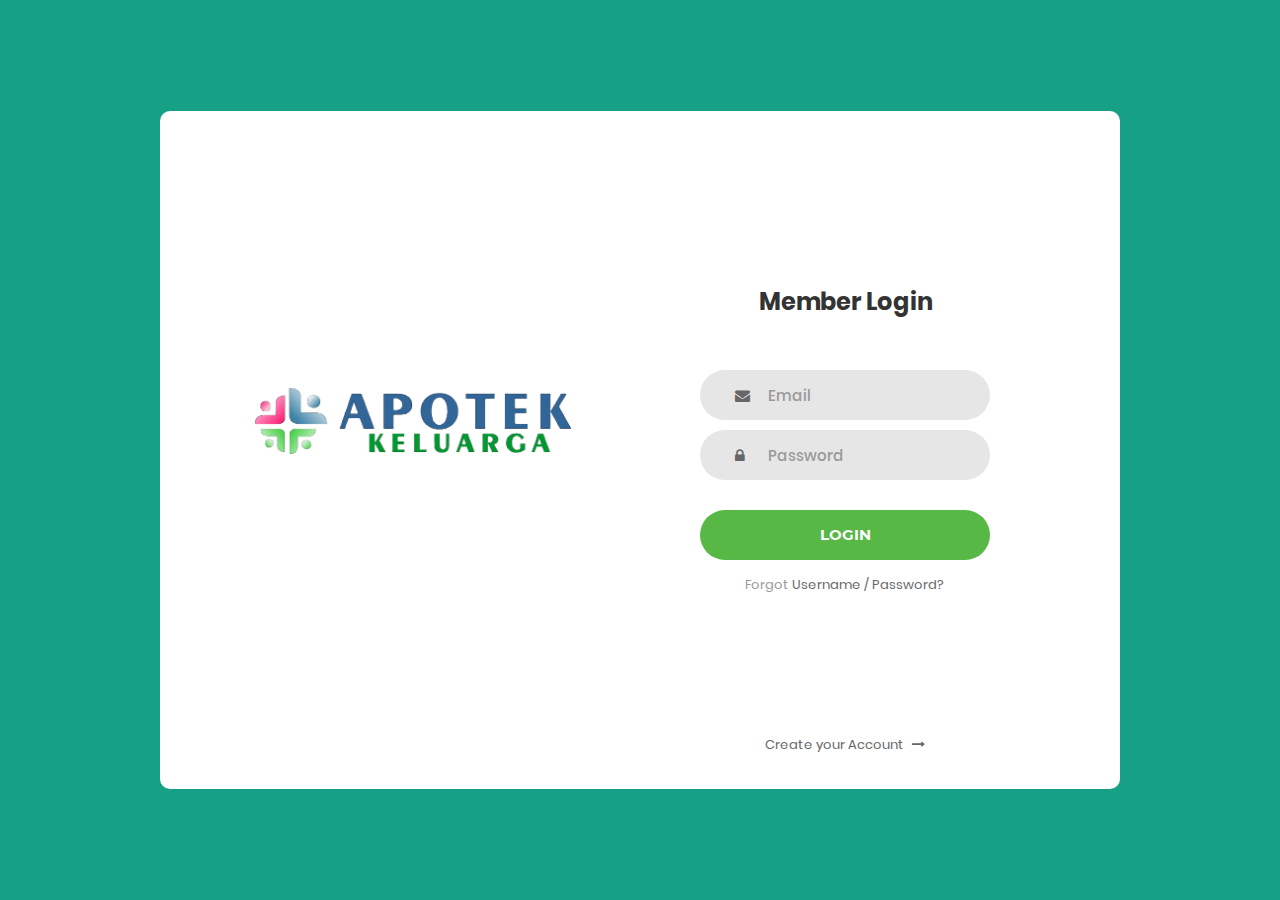
==== commit af77f793: "baru" ====
--- a/loginadmin/index.html
+++ b/loginadmin/index.html
@@ -1,7 +1,7 @@
 <!DOCTYPE html>
 <html lang="en">
 <head>
-	<title>Login V1</title>
+	<title>Login Member</title>
 	<meta charset="UTF-8">
 	<meta name="viewport" content="width=device-width, initial-scale=1">
 <!--===============================================================================================-->	
@@ -27,9 +27,7 @@
 		<div class="container-login100">
 			<div class="wrap-login100">
 				<div class="login100-pic js-tilt" data-tilt>
-					<img src="images/img-01.png" alt="IMG">
-				</div>
-
+					<img src="images/edit.png" alt="IMG" width="100%">					</div>
 				<form class="login100-form validate-form">
 					<span class="login100-form-title">
 						Member Login
--- a/loginadmin/css/main.css
+++ b/loginadmin/css/main.css
@@ -168,11 +168,11 @@
   justify-content: center;
   align-items: center;
   padding: 15px;
-  background: #9053c7;
-  background: -webkit-linear-gradient(-135deg, #c850c0, #4158d0);
-  background: -o-linear-gradient(-135deg, #c850c0, #4158d0);
-  background: -moz-linear-gradient(-135deg, #c850c0, #4158d0);
-  background: linear-gradient(-135deg, #c850c0, #4158d0);
+  background: #16a085;
+  background: -webkit-linear-gradient(-135deg, #16a085, #16a085);
+  background: -o-linear-gradient(-135deg, #16a085, #16a085);
+  background: -moz-linear-gradient(-135deg, #16a085, #16a085);
+  background: linear-gradient(-135deg, #16a085, #16a085);
 }
 
 .wrap-login100 {
@@ -195,6 +195,7 @@
 [  ]*/
 .login100-pic {
   width: 316px;
+  padding-top:100px;
 }
 
 .login100-pic img {
@@ -379,7 +380,8 @@
   }
 
   .login100-pic {
-    display: none;
+  padding-bottom:30px;
+    width:100%;
   }
 
   .login100-form {
